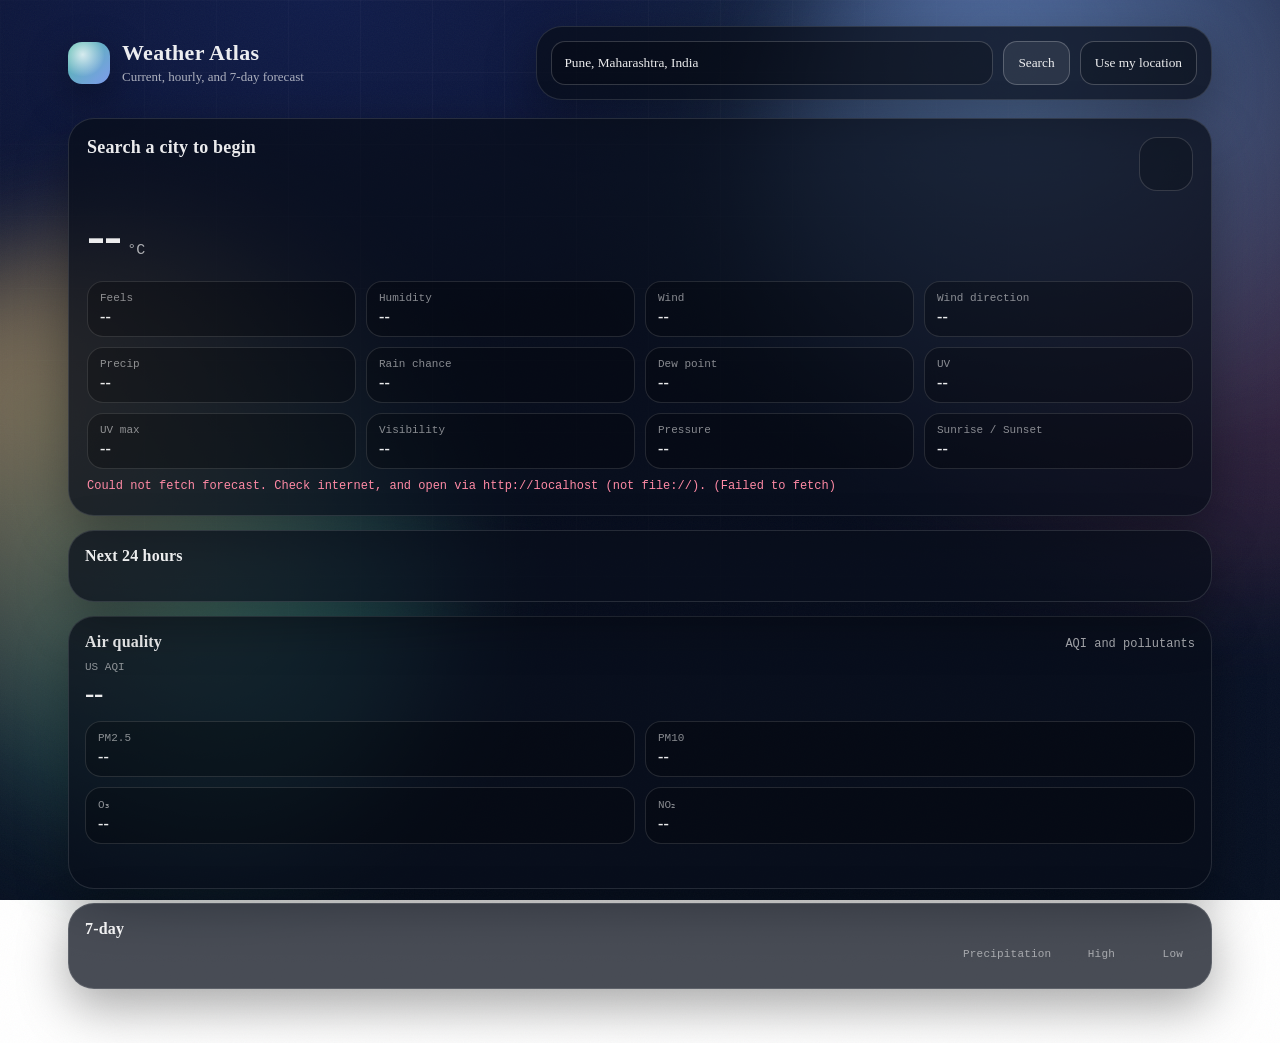
==== index.html @ 1897b97b "first commit" ====
<!doctype html>
<html lang="en">
  <head>
    <meta charset="UTF-8" />
    <meta name="viewport" content="width=device-width, initial-scale=1.0" />
    <title>Weather Atlas</title>
    <meta
      name="description"
      content="A fast, dependency-free weather app using Open-Meteo."
    />
    <link rel="stylesheet" href="./styles.css" />
  </head>
  <body>
    <div class="bg" aria-hidden="true">
      <div class="grain"></div>
      <div class="blob blob-a"></div>
      <div class="blob blob-b"></div>
      <div class="gridlines"></div>
    </div>

    <main class="app">
      <header class="top">
        <div class="brand">
          <div class="mark" aria-hidden="true"></div>
          <div>
            <div class="name">Weather Atlas</div>
            <div class="tag">Current, hourly, and 7-day forecast</div>
          </div>
        </div>

        <form class="search" id="searchForm" autocomplete="off">
          <label class="sr-only" for="q">Search city</label>
          <div class="searchRow">
            <input
              id="q"
              name="q"
              class="input"
              placeholder="Search a city, e.g. Pune, New York, Tokyo"
              inputmode="search"
              spellcheck="false"
            />
            <button class="btn" type="submit" id="searchBtn">Search</button>
            <button class="btn ghost" type="button" id="locateBtn">
              Use my location
            </button>
          </div>
          <div class="suggest" id="suggest" role="listbox" aria-label="Results">
            <!-- populated by JS -->
          </div>
        </form>
      </header>

      <section class="content">
        <div class="panel hero" id="hero" aria-live="polite">
          <div class="heroTop">
            <div>
              <div class="place" id="place">Search a city to begin</div>
              <div class="meta" id="meta"> </div>
            </div>
            <button
              class="badge"
              id="badge"
              type="button"
              title="Refresh"
              aria-label="Refresh weather"
            >
              <span class="wxIcon" id="wxIcon"></span>
            </button>
          </div>

          <div class="heroMain">
            <div class="temp">
              <span class="tempValue" id="tempValue">--</span>
              <span class="tempUnit" id="tempUnit">°C</span>
            </div>
            <div class="wx">
              <div class="wxText" id="wxText"> </div>
              <div class="wxSub" id="wxSub"> </div>
            </div>
          </div>

          <div class="stats" id="stats" hidden>
            <div class="stat">
              <div class="k">Feels</div>
              <div class="v" id="feels">--</div>
            </div>
            <div class="stat">
              <div class="k">Humidity</div>
              <div class="v" id="hum">--</div>
            </div>
            <div class="stat">
              <div class="k">Wind</div>
              <div class="v" id="wind">--</div>
            </div>
            <div class="stat">
              <div class="k">Wind direction</div>
              <div class="v" id="windDir">--</div>
            </div>
            <div class="stat">
              <div class="k">Precip</div>
              <div class="v" id="precip">--</div>
            </div>
            <div class="stat">
              <div class="k">Rain chance</div>
              <div class="v" id="popNow">--</div>
            </div>
            <div class="stat">
              <div class="k">Dew point</div>
              <div class="v" id="dew">--</div>
            </div>
            <div class="stat">
              <div class="k">UV</div>
              <div class="v" id="uv">--</div>
            </div>
            <div class="stat">
              <div class="k">UV max</div>
              <div class="v" id="uvMax">--</div>
            </div>
            <div class="stat">
              <div class="k">Visibility</div>
              <div class="v" id="vis">--</div>
            </div>
            <div class="stat">
              <div class="k">Pressure</div>
              <div class="v" id="press">--</div>
            </div>
            <div class="stat">
              <div class="k">Sunrise / Sunset</div>
              <div class="v" id="sun">--</div>
            </div>
          </div>

          <div class="sky" id="sky" hidden>
            <div class="skyRow">
              <div class="skyLabel">
                <span class="skyIcon" id="sunIcon" aria-hidden="true"></span>
                <span>Sun</span>
              </div>
              <div class="skyTimes">
                <span id="sunriseTime">--</span>
                <span class="dot">·</span>
                <span id="sunNow">--</span>
                <span class="dot">·</span>
                <span id="sunsetTime">--</span>
              </div>
            </div>
            <div class="skyTrack" aria-label="Sun position">
              <svg viewBox="0 0 240 60" class="skySvg" aria-hidden="true">
                <path
                  class="skyArc"
                  d="M10 50 Q120 6 230 50"
                  vector-effect="non-scaling-stroke"
                />
                <circle class="skyDot sun" id="sunDot" cx="10" cy="50" r="6" />
              </svg>
            </div>

            <div class="skyRow">
              <div class="skyLabel">
                <span class="skyIcon" id="moonIcon" aria-hidden="true"></span>
                <span>Moon</span>
              </div>
              <div class="skyTimes">
                <span id="moonriseTime">--</span>
                <span class="dot">·</span>
                <span id="moonNow">--</span>
                <span class="dot">·</span>
                <span id="moonsetTime">--</span>
              </div>
            </div>
            <div class="skyTrack" aria-label="Moon position">
              <svg viewBox="0 0 240 60" class="skySvg" aria-hidden="true">
                <path
                  class="skyArc"
                  d="M10 50 Q120 6 230 50"
                  vector-effect="non-scaling-stroke"
                />
                <circle class="skyDot moon" id="moonDot" cx="10" cy="50" r="6" />
              </svg>
            </div>
            <div class="skyNote" id="skyNote"></div>
          </div>

          <div class="status" id="status" role="status"></div>
        </div>

        <div class="panel" id="airPanel">
          <div class="panelHead">
            <h2>Air quality</h2>
            <div class="panelHint" id="airHint">AQI and pollutants</div>
          </div>
          <div class="air" id="air" aria-label="Air quality">
            <div class="airTop">
              <div class="airAqi">
                <div class="k">US AQI</div>
                <div class="v" id="aqi">--</div>
              </div>
              <div class="airCat" id="aqiCat"> </div>
            </div>
            <div class="airGrid">
              <div class="airItem">
                <div class="k">PM2.5</div>
                <div class="v" id="pm25">--</div>
              </div>
              <div class="airItem">
                <div class="k">PM10</div>
                <div class="v" id="pm10">--</div>
              </div>
              <div class="airItem">
                <div class="k">O₃</div>
                <div class="v" id="o3">--</div>
              </div>
              <div class="airItem">
                <div class="k">NO₂</div>
                <div class="v" id="no2">--</div>
              </div>
            </div>
            <div class="status" id="airStatus" role="status"></div>
          </div>
        </div>

        <div class="panel" id="hourlyPanel">
          <div class="panelHead">
            <h2>Next 24 hours</h2>
            <div class="panelHint" id="hourlyHint"></div>
          </div>
          <div class="hourly" id="hourly" aria-label="Hourly forecast">
            <!-- populated by JS -->
          </div>
        </div>

        <div class="panel" id="dailyPanel">
          <div class="panelHead">
            <h2>7-day</h2>
          </div>
          <div class="dHead" aria-hidden="true">
            <div></div>
            <div class="dHeadCell">Precipitation</div>
            <div class="dHeadCell">High</div>
            <div class="dHeadCell">Low</div>
          </div>
          <div class="daily" id="daily" aria-label="Daily forecast">
            <!-- populated by JS -->
          </div>
        </div>
      </section>

      <footer class="foot">
        <div class="muted"></div>
      </footer>
    </main>

    <script type="module" src="./app.js"></script>
  </body>
</html>
---- styles.css ----
:root {
  --bg0: #071021;
  --bg1: #0b1230;
  --sky-glow: #101c4a;
  --mint-glow: rgba(130, 255, 217, 0.18);
  --blob-a-1: rgba(255, 215, 138, 0.65);
  --blob-a-2: rgba(97, 228, 194, 0.55);
  --blob-b-1: rgba(138, 169, 255, 0.65);
  --blob-b-2: rgba(255, 124, 169, 0.24);
  --grid-opacity: 0.7;
  --card: rgba(255, 255, 255, 0.06);
  --card2: rgba(255, 255, 255, 0.09);
  --stroke: rgba(255, 255, 255, 0.12);
  --stroke2: rgba(255, 255, 255, 0.18);
  --text: rgba(255, 255, 255, 0.92);
  --muted: rgba(255, 255, 255, 0.65);
  --muted2: rgba(255, 255, 255, 0.52);
  --good: #6be4c7;
  --warn: #ffd48a;
  --bad: #ff8aa5;
  --shadow: 0 22px 70px rgba(0, 0, 0, 0.44);
  --shadow2: 0 18px 50px rgba(0, 0, 0, 0.34);
  --radius: 18px;
  --radius2: 26px;
  --surface: rgba(9, 14, 26, 0.86);
  --surface2: rgba(9, 14, 26, 0.74);
  --font: ui-serif, "Iowan Old Style", "Palatino Linotype", Palatino, Georgia, serif;
  --mono: ui-monospace, SFMono-Regular, Menlo, Monaco, Consolas, "Liberation Mono",
    "Courier New", monospace;
}

* {
  box-sizing: border-box;
}

html,
body {
  height: 100%;
}

body {
  margin: 0;
  color: var(--text);
  font-family: var(--font);
  background: radial-gradient(1100px 600px at 25% 0%, var(--sky-glow) 0%, rgba(16, 28, 74, 0) 55%),
    radial-gradient(900px 700px at 80% 12%, var(--mint-glow) 0%, rgba(130, 255, 217, 0) 55%),
    linear-gradient(180deg, var(--bg1), var(--bg0));
  background-attachment: fixed;
  overflow-x: hidden;
  transition: background 700ms ease;
}

body[data-theme="clear"] {
  --bg0: #081025;
  --bg1: #0b1b44;
  --sky-glow: #1a2f74;
  --mint-glow: rgba(120, 255, 229, 0.22);
  --blob-a-1: rgba(255, 216, 132, 0.72);
  --blob-a-2: rgba(90, 240, 201, 0.58);
  --blob-b-1: rgba(148, 191, 255, 0.72);
  --blob-b-2: rgba(255, 147, 183, 0.20);
  --grid-opacity: 0.75;
}

body[data-theme="cloud"] {
  --bg0: #06101d;
  --bg1: #0b1a2b;
  --sky-glow: #1b3552;
  --mint-glow: rgba(160, 205, 255, 0.14);
  --blob-a-1: rgba(198, 215, 235, 0.34);
  --blob-a-2: rgba(138, 169, 255, 0.26);
  --blob-b-1: rgba(150, 179, 210, 0.34);
  --blob-b-2: rgba(130, 255, 217, 0.12);
  --grid-opacity: 0.62;
}

body[data-theme="rain"] {
  --bg0: #040b16;
  --bg1: #08152a;
  --sky-glow: #0f2b55;
  --mint-glow: rgba(97, 228, 194, 0.12);
  --blob-a-1: rgba(97, 228, 194, 0.34);
  --blob-a-2: rgba(138, 169, 255, 0.22);
  --blob-b-1: rgba(70, 120, 210, 0.38);
  --blob-b-2: rgba(255, 215, 138, 0.10);
  --grid-opacity: 0.58;
}

body[data-theme="snow"] {
  --bg0: #071126;
  --bg1: #0a2142;
  --sky-glow: #2a65a8;
  --mint-glow: rgba(210, 240, 255, 0.18);
  --blob-a-1: rgba(210, 240, 255, 0.46);
  --blob-a-2: rgba(138, 169, 255, 0.32);
  --blob-b-1: rgba(200, 225, 255, 0.40);
  --blob-b-2: rgba(97, 228, 194, 0.12);
  --grid-opacity: 0.70;
}

body[data-theme="storm"] {
  --bg0: #030812;
  --bg1: #0a0f22;
  --sky-glow: #1a2447;
  --mint-glow: rgba(255, 215, 138, 0.10);
  --blob-a-1: rgba(255, 215, 138, 0.22);
  --blob-a-2: rgba(120, 180, 255, 0.20);
  --blob-b-1: rgba(90, 120, 255, 0.42);
  --blob-b-2: rgba(255, 124, 169, 0.10);
  --grid-opacity: 0.54;
}

body[data-theme="fog"] {
  --bg0: #06101b;
  --bg1: #0a1b2a;
  --sky-glow: #214055;
  --mint-glow: rgba(210, 240, 255, 0.10);
  --blob-a-1: rgba(198, 215, 235, 0.26);
  --blob-a-2: rgba(120, 255, 229, 0.10);
  --blob-b-1: rgba(150, 179, 210, 0.26);
  --blob-b-2: rgba(138, 169, 255, 0.14);
  --grid-opacity: 0.50;
}

.bg {
  position: fixed;
  inset: 0;
  pointer-events: none;
  z-index: 0;
}

.grain {
  position: absolute;
  inset: -40%;
  background-image: url("data:image/svg+xml,%3Csvg xmlns='http://www.w3.org/2000/svg' width='220' height='220'%3E%3Cfilter id='n'%3E%3CfeTurbulence type='fractalNoise' baseFrequency='.8' numOctaves='3' stitchTiles='stitch'/%3E%3C/filter%3E%3Crect width='220' height='220' filter='url(%23n)' opacity='.20'/%3E%3C/svg%3E");
  mix-blend-mode: overlay;
  opacity: 0.18;
  transform: rotate(2deg);
}

.blob {
  position: absolute;
  width: 640px;
  height: 640px;
  filter: blur(50px);
  opacity: 0.75;
  border-radius: 52% 48% 38% 62% / 44% 53% 47% 56%;
  animation: drift 18s ease-in-out infinite;
}

.blob-a {
  left: -180px;
  top: 220px;
  background: radial-gradient(circle at 30% 25%, var(--blob-a-1), rgba(255, 215, 138, 0) 60%),
    radial-gradient(circle at 65% 65%, var(--blob-a-2), rgba(97, 228, 194, 0) 62%);
}

.blob-b {
  right: -240px;
  top: -160px;
  width: 760px;
  height: 760px;
  background: radial-gradient(circle at 30% 25%, var(--blob-b-1), rgba(138, 169, 255, 0) 60%),
    radial-gradient(circle at 70% 70%, var(--blob-b-2), rgba(255, 124, 169, 0) 62%);
  animation-duration: 22s;
}

.gridlines {
  position: absolute;
  inset: 0;
  background:
    linear-gradient(to right, rgba(255, 255, 255, 0.05) 1px, transparent 1px) 0 0 / 72px 72px,
    linear-gradient(to bottom, rgba(255, 255, 255, 0.05) 1px, transparent 1px) 0 0 / 72px 72px;
  mask-image: radial-gradient(circle at 40% 20%, rgba(0, 0, 0, 1), rgba(0, 0, 0, 0) 66%);
  opacity: var(--grid-opacity);
  transition: opacity 700ms ease;
}

@keyframes drift {
  0% {
    transform: translate3d(0, 0, 0) rotate(0deg);
  }
  50% {
    transform: translate3d(20px, -18px, 0) rotate(7deg);
  }
  100% {
    transform: translate3d(0, 0, 0) rotate(0deg);
  }
}

.app {
  position: relative;
  z-index: 1;
  max-width: 1180px;
  margin: 0 auto;
  padding: 26px 18px 30px;
}

.top {
  display: grid;
  gap: 18px;
  grid-template-columns: 1fr;
  align-items: start;
}

.brand {
  display: flex;
  gap: 12px;
  align-items: center;
}

.mark {
  width: 42px;
  height: 42px;
  border-radius: 14px;
  background:
    radial-gradient(circle at 35% 30%, rgba(255, 255, 255, 0.75), rgba(255, 255, 255, 0) 55%),
    linear-gradient(135deg, rgba(97, 228, 194, 0.8), rgba(138, 169, 255, 0.9));
  box-shadow: 0 14px 40px rgba(0, 0, 0, 0.35);
}

.name {
  font-weight: 760;
  letter-spacing: 0.3px;
  font-size: 22px;
  line-height: 1.1;
}

.tag {
  color: var(--muted);
  font-size: 13px;
  margin-top: 4px;
}

.search {
  background: var(--surface2);
  border: 1px solid var(--stroke);
  border-radius: var(--radius2);
  padding: 14px;
  box-shadow: var(--shadow2);
}

.searchRow {
  display: grid;
  grid-template-columns: 1fr auto;
  gap: 10px;
  align-items: center;
}

.input {
  height: 44px;
  border-radius: 14px;
  border: 1px solid var(--stroke2);
  background: rgba(0, 0, 0, 0.22);
  color: var(--text);
  padding: 0 12px;
  font-family: var(--font);
  outline: none;
}

.input::placeholder {
  color: rgba(255, 255, 255, 0.5);
}

.input:focus {
  border-color: rgba(130, 255, 217, 0.5);
  box-shadow: 0 0 0 3px rgba(130, 255, 217, 0.12);
}

.btn {
  height: 44px;
  padding: 0 14px;
  border: 1px solid rgba(255, 255, 255, 0.22);
  border-radius: 14px;
  background: rgba(255, 255, 255, 0.08);
  color: var(--text);
  font-family: var(--font);
  cursor: pointer;
  transition: transform 120ms ease, background 120ms ease, border-color 120ms ease;
  user-select: none;
}

.btn:hover {
  transform: translateY(-1px);
  background: rgba(255, 255, 255, 0.11);
  border-color: rgba(255, 255, 255, 0.3);
}

.btn:active {
  transform: translateY(0px);
}

.btn.ghost {
  background: rgba(0, 0, 0, 0.18);
}

.help {
  margin-top: 10px;
  color: var(--muted2);
  font-size: 12px;
  font-family: var(--mono);
}

.suggest {
  margin-top: 10px;
  display: none;
  border-top: 1px solid rgba(255, 255, 255, 0.12);
  padding-top: 10px;
}

.suggest.open {
  display: block;
}

.opt {
  display: flex;
  gap: 10px;
  align-items: baseline;
  padding: 10px 10px;
  border-radius: 14px;
  cursor: pointer;
  border: 1px solid transparent;
}

.opt:hover {
  background: rgba(255, 255, 255, 0.06);
  border-color: rgba(255, 255, 255, 0.12);
}

.opt .city {
  font-weight: 650;
}

.opt .sub {
  color: var(--muted);
  font-size: 12px;
  font-family: var(--mono);
}

.content {
  margin-top: 18px;
  display: grid;
  gap: 14px;
  grid-template-columns: 1fr;
}

.panel {
  background: var(--surface2);
  border: 1px solid var(--stroke);
  border-radius: var(--radius2);
  padding: 16px;
  box-shadow: var(--shadow2);
  overflow: hidden;
  transform: translateY(6px);
  opacity: 0;
  animation: rise 360ms ease forwards;
}

.panel.hero {
  padding: 18px;
}

.panel:nth-child(2) {
  animation-delay: 80ms;
}
.panel:nth-child(3) {
  animation-delay: 160ms;
}

@keyframes rise {
  to {
    transform: translateY(0);
    opacity: 1;
  }
}

@keyframes infinityGradient {
  0% {
    background-position: 0% 50%;
  }
  50% {
    background-position: 100% 50%;
  }
  100% {
    background-position: 0% 50%;
  }
}

.panelHead {
  display: flex;
  gap: 10px;
  align-items: baseline;
  justify-content: space-between;
}

h2 {
  margin: 0;
  font-size: 16px;
  font-weight: 750;
  letter-spacing: 0.2px;
}

.panelHint {
  color: var(--muted);
  font-size: 12px;
  font-family: var(--mono);
}

.heroTop {
  display: flex;
  align-items: flex-start;
  justify-content: space-between;
  gap: 14px;
}

.place {
  font-size: 18px;
  font-weight: 760;
  letter-spacing: 0.2px;
}

.meta {
  margin-top: 5px;
  color: var(--muted);
  font-size: 12px;
  font-family: var(--mono);
}

.badge {
  width: 54px;
  height: 54px;
  border-radius: 18px;
  background: rgba(0, 0, 0, 0.2);
  border: 1px solid rgba(255, 255, 255, 0.15);
  display: grid;
  place-items: center;
  cursor: pointer;
  transition: transform 120ms ease, background 120ms ease, border-color 120ms ease;
}

.badge:hover {
  transform: translateY(-1px);
  background: rgba(0, 0, 0, 0.26);
  border-color: rgba(255, 255, 255, 0.22);
}

.badge:active {
  transform: translateY(0px);
}

.badge:focus-visible {
  outline: none;
  box-shadow: 0 0 0 3px rgba(130, 255, 217, 0.14);
}

.wxIcon svg {
  width: 30px;
  height: 30px;
}

.heroMain {
  margin-top: 14px;
  display: grid;
  gap: 12px;
  grid-template-columns: 1fr;
  align-items: end;
}

.temp {
  display: flex;
  align-items: baseline;
  gap: 6px;
}

.tempValue {
  font-size: 54px;
  font-weight: 840;
  letter-spacing: -0.9px;
}

.tempUnit {
  font-size: 15px;
  color: var(--muted);
  font-family: var(--mono);
}

.wxText {
  font-size: 16px;
  font-weight: 680;
}

.wxSub {
  margin-top: 4px;
  font-size: 13px;
  color: var(--muted);
  font-family: var(--mono);
}

.stats {
  margin-top: 14px;
  display: grid;
  grid-template-columns: repeat(2, minmax(0, 1fr));
  gap: 10px;
}

.stat {
  padding: 10px 12px;
  border-radius: 16px;
  background: rgba(0, 0, 0, 0.26);
  border: 1px solid rgba(255, 255, 255, 0.12);
}

.stat .k {
  color: var(--muted2);
  font-size: 11px;
  font-family: var(--mono);
}

.stat .v {
  margin-top: 4px;
  font-weight: 740;
  letter-spacing: 0.2px;
}

.status {
  margin-top: 10px;
  min-height: 18px;
  color: var(--muted);
  font-size: 12px;
  font-family: var(--mono);
}

.vIcon {
  display: inline-flex;
  align-items: center;
  gap: 8px;
}

.vIcon svg {
  width: 16px;
  height: 16px;
  flex: 0 0 auto;
}

.sky {
  margin-top: 12px;
  padding: 12px;
  border-radius: 18px;
  background:
    linear-gradient(
      120deg,
      rgba(97, 228, 194, 0.16),
      rgba(138, 169, 255, 0.14),
      rgba(255, 215, 138, 0.12),
      rgba(255, 124, 169, 0.10)
    ),
    rgba(9, 14, 26, 0.70);
  background-size: 260% 260%;
  background-position: 0% 50%;
  animation: infinityGradient 18s ease-in-out infinite;
  border: 1px solid rgba(255, 255, 255, 0.12);
}

.skyRow {
  display: flex;
  align-items: baseline;
  justify-content: space-between;
  gap: 10px;
}

.skyLabel {
  display: inline-flex;
  align-items: center;
  gap: 8px;
  font-weight: 760;
}

.skyIcon svg {
  width: 18px;
  height: 18px;
}

.skyTimes {
  font-family: var(--mono);
  font-size: 12px;
  color: var(--muted);
  white-space: nowrap;
}

.skyTimes .dot {
  opacity: 0.7;
  margin: 0 6px;
}

.skyTrack {
  margin-top: 8px;
}

.skySvg {
  width: 100%;
  height: 54px;
  display: block;
}

.skyArc {
  fill: none;
  stroke: rgba(255, 255, 255, 0.18);
  stroke-width: 2.5;
}

.skyDot {
  stroke: rgba(0, 0, 0, 0.22);
  stroke-width: 1.4;
  filter: drop-shadow(0 10px 18px rgba(0, 0, 0, 0.35));
  transition: cx 600ms ease, cy 600ms ease, opacity 250ms ease;
}

.skyDot.sun {
  fill: rgba(255, 215, 138, 0.95);
}

.skyDot.moon {
  fill: rgba(210, 240, 255, 0.92);
}

.skyNote {
  margin-top: 8px;
  color: var(--muted2);
  font-size: 11px;
  font-family: var(--mono);
  text-align: center;
  line-height: 1.35;
  white-space: normal;
}

.hourly {
  margin-top: 12px;
  display: grid;
  grid-auto-flow: column;
  grid-auto-columns: 132px;
  gap: 10px;
  overflow-x: auto;
  padding-bottom: 8px;
  scrollbar-color: rgba(255, 255, 255, 0.18) transparent;
}

.hCard {
  border-radius: 18px;
  padding: 12px;
  background: rgba(0, 0, 0, 0.24);
  border: 1px solid rgba(255, 255, 255, 0.12);
}

.hTime {
  font-family: var(--mono);
  font-size: 12px;
  color: var(--muted2);
}

.hMain {
  margin-top: 10px;
  display: flex;
  align-items: center;
  justify-content: space-between;
}

.hTemp {
  font-weight: 800;
  font-size: 20px;
}

.hIcon svg {
  width: 26px;
  height: 26px;
}

.hSub {
  margin-top: 8px;
  display: flex;
  justify-content: space-between;
  gap: 8px;
  font-family: var(--mono);
  font-size: 11px;
  color: var(--muted);
}

.daily {
  margin-top: 12px;
  display: grid;
  gap: 10px;
}

.dHead {
  margin-top: 10px;
  display: grid;
  grid-template-columns: 1fr 84px 56px 56px;
  gap: 12px;
  padding: 0 12px;
  color: var(--muted2);
  font-size: 11px;
  font-family: var(--mono);
  letter-spacing: 0.2px;
}

.dHeadCell {
  text-align: right;
  font-variant-numeric: tabular-nums;
}

.dRow {
  display: grid;
  grid-template-columns: 1fr 84px 56px 56px;
  gap: 12px;
  align-items: center;
  padding: 12px;
  border-radius: 18px;
  background: rgba(0, 0, 0, 0.24);
  border: 1px solid rgba(255, 255, 255, 0.12);
}

.dLeft {
  display: flex;
  align-items: center;
  gap: 10px;
  min-width: 0;
}

.dName {
  font-weight: 720;
  white-space: nowrap;
  overflow: hidden;
  text-overflow: ellipsis;
}

.dIcon svg {
  width: 22px;
  height: 22px;
}

.dMid {
  font-family: var(--mono);
  font-size: 12px;
  color: var(--muted);
  text-align: right;
  font-variant-numeric: tabular-nums;
}

.dHi,
.dLo {
  text-align: right;
  font-variant-numeric: tabular-nums;
}

.dHi {
  font-weight: 860;
  letter-spacing: 0.2px;
}

.dLo {
  color: var(--muted);
  font-weight: 760;
  letter-spacing: 0.2px;
}

.foot {
  margin-top: 16px;
  padding: 8px 4px 0;
}

.muted {
  color: var(--muted2);
  font-size: 12px;
  font-family: var(--mono);
}

.sr-only {
  position: absolute;
  width: 1px;
  height: 1px;
  padding: 0;
  margin: -1px;
  overflow: hidden;
  clip: rect(0, 0, 0, 0);
  border: 0;
}

@media (min-width: 860px) {
  .top {
    grid-template-columns: 1fr 1.5fr;
    align-items: center;
  }
  .searchRow {
    grid-template-columns: 1fr auto auto;
  }
  .heroMain {
    grid-template-columns: auto 1fr;
    align-items: end;
  }
  .stats {
    grid-template-columns: repeat(4, minmax(0, 1fr));
  }
  .content {
    grid-template-columns: 1fr 1fr;
    grid-template-areas:
      "hero hero"
      "hourly hourly"
      "air air"
      "daily daily";
  }
  #hero {
    grid-area: hero;
  }
  #hourlyPanel {
    grid-area: hourly;
  }
  #airPanel {
    grid-area: air;
  }
  #dailyPanel {
    grid-area: daily;
  }
}

@media (max-width: 420px) {
  .dHead {
    grid-template-columns: 1fr 78px 52px 52px;
  }
  .dRow {
    grid-template-columns: 1fr 78px 52px 52px;
  }
}

.air {
  margin-top: 10px;
}

.airTop {
  display: flex;
  justify-content: space-between;
  gap: 10px;
  align-items: flex-end;
}

.airAqi .k,
.airItem .k {
  color: var(--muted2);
  font-size: 11px;
  font-family: var(--mono);
}

.airAqi .v {
  margin-top: 4px;
  font-weight: 860;
  font-size: 28px;
  letter-spacing: -0.3px;
}

.airCat {
  font-family: var(--mono);
  font-size: 12px;
  color: var(--muted);
  text-align: right;
}

.airGrid {
  margin-top: 12px;
  display: grid;
  grid-template-columns: repeat(2, minmax(0, 1fr));
  gap: 10px;
}

.airItem {
  padding: 10px 12px;
  border-radius: 16px;
  background: rgba(0, 0, 0, 0.24);
  border: 1px solid rgba(255, 255, 255, 0.12);
}

.airItem .v {
  margin-top: 4px;
  font-weight: 740;
  letter-spacing: 0.2px;
}

@media (prefers-reduced-motion: reduce) {
  .panel {
    animation: none;
    opacity: 1;
    transform: none;
  }
  .blob {
    animation: none;
  }
  .btn {
    transition: none;
  }
  .sky {
    animation: none;
  }
}
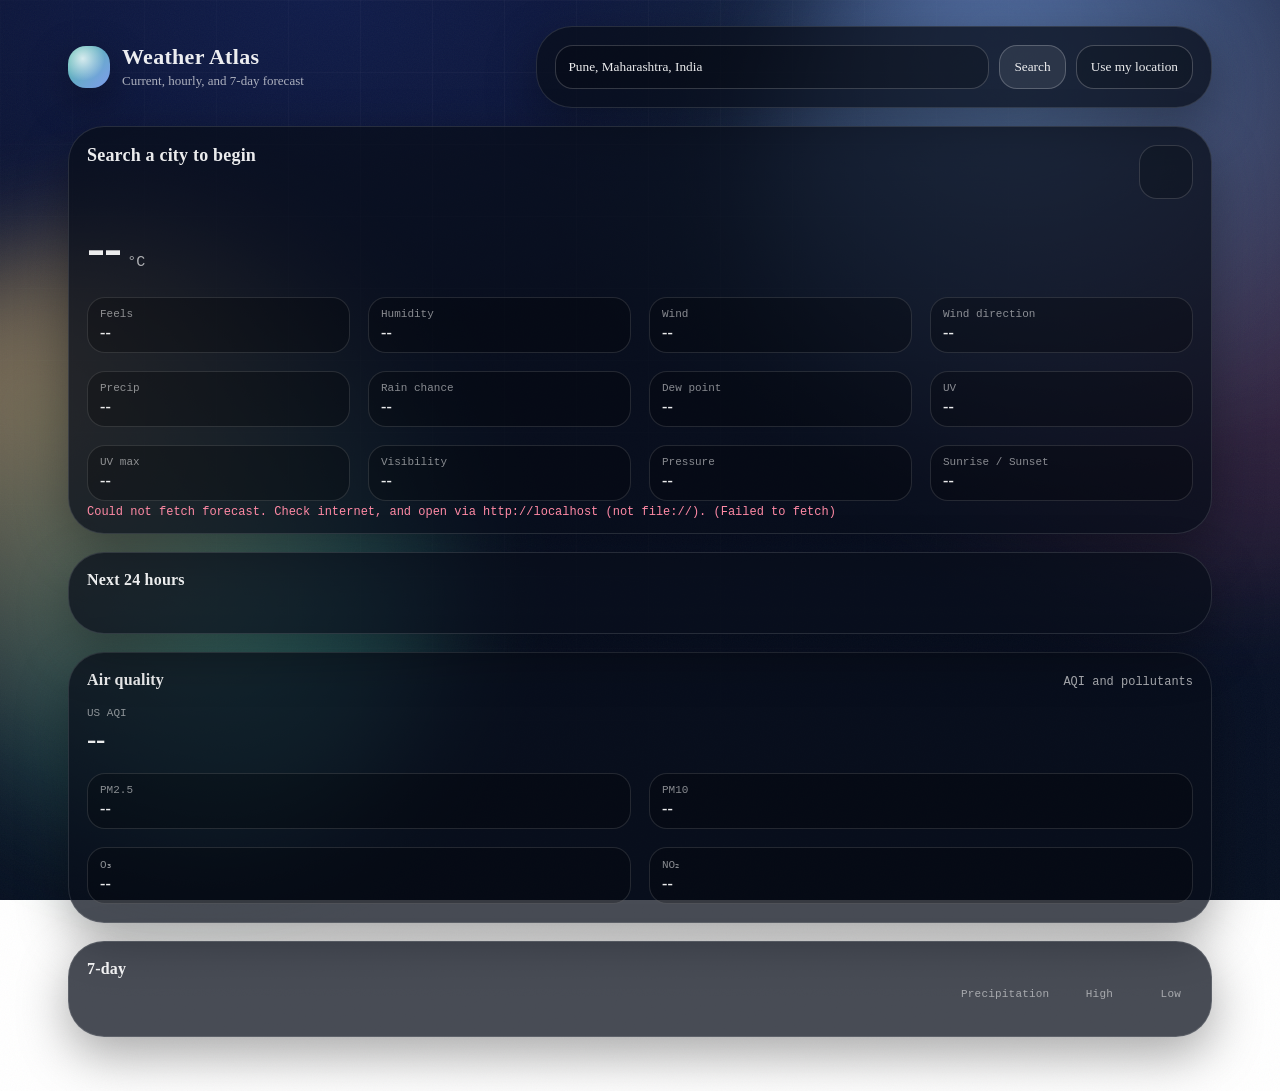
==== commit 35239fc2: "added a mobile layout" ====
--- a/index.html
+++ b/index.html
@@ -4,10 +4,14 @@
     <meta charset="UTF-8" />
     <meta name="viewport" content="width=device-width, initial-scale=1.0" />
     <title>Weather Atlas</title>
-    <meta
-      name="description"
-      content="A fast, dependency-free weather app using Open-Meteo."
-    />
+    <meta name="description" content="A fast, dependency-free weather app using Open-Meteo." />
+    <meta name="theme-color" content="#0b1230" />
+    <meta name="mobile-web-app-capable" content="yes" />
+    <meta name="apple-mobile-web-app-capable" content="yes" />
+    <meta name="apple-mobile-web-app-status-bar-style" content="black-translucent" />
+    <meta name="apple-mobile-web-app-title" content="Weather" />
+    <link rel="manifest" href="./manifest.json" />
+    <link rel="apple-touch-icon" href="./icons/icon.svg" />
     <link rel="stylesheet" href="./styles.css" />
   </head>
   <body>
--- a/styles.css
+++ b/styles.css
@@ -21,7 +21,7 @@
   --shadow: 0 22px 70px rgba(0, 0, 0, 0.44);
   --shadow2: 0 18px 50px rgba(0, 0, 0, 0.34);
   --radius: 18px;
-  --radius2: 26px;
+  --radius2: 36px;
   --surface: rgba(9, 14, 26, 0.86);
   --surface2: rgba(9, 14, 26, 0.74);
   --font: ui-serif, "Iowan Old Style", "Palatino Linotype", Palatino, Georgia, serif;
@@ -212,7 +212,7 @@
 .mark {
   width: 42px;
   height: 42px;
-  border-radius: 14px;
+  border-radius: var(--radius);
   background:
     radial-gradient(circle at 35% 30%, rgba(255, 255, 255, 0.75), rgba(255, 255, 255, 0) 55%),
     linear-gradient(135deg, rgba(97, 228, 194, 0.8), rgba(138, 169, 255, 0.9));
@@ -236,7 +236,7 @@
   background: var(--surface2);
   border: 1px solid var(--stroke);
   border-radius: var(--radius2);
-  padding: 14px;
+  padding: 18px;
   box-shadow: var(--shadow2);
 }
 
@@ -249,7 +249,7 @@
 
 .input {
   height: 44px;
-  border-radius: 14px;
+  border-radius: var(--radius);
   border: 1px solid var(--stroke2);
   background: rgba(0, 0, 0, 0.22);
   color: var(--text);
@@ -271,7 +271,7 @@
   height: 44px;
   padding: 0 14px;
   border: 1px solid rgba(255, 255, 255, 0.22);
-  border-radius: 14px;
+  border-radius: var(--radius);
   background: rgba(255, 255, 255, 0.08);
   color: var(--text);
   font-family: var(--font);
@@ -317,7 +317,7 @@
   gap: 10px;
   align-items: baseline;
   padding: 10px 10px;
-  border-radius: 14px;
+  border-radius: var(--radius);
   cursor: pointer;
   border: 1px solid transparent;
 }
@@ -340,7 +340,7 @@
 .content {
   margin-top: 18px;
   display: grid;
-  gap: 14px;
+  gap: 18px;
   grid-template-columns: 1fr;
 }
 
@@ -348,7 +348,7 @@
   background: var(--surface2);
   border: 1px solid var(--stroke);
   border-radius: var(--radius2);
-  padding: 16px;
+  padding: 18px;
   box-shadow: var(--shadow2);
   overflow: hidden;
   transform: translateY(6px);
@@ -357,7 +357,17 @@
 }
 
 .panel.hero {
-  padding: 18px;
+  padding: 18px 18px 14px;
+}
+
+.hero .status {
+  min-height: 0;
+  margin-top: 4px; /* 14px panel-bottom + 4px = 18px total, matches system */
+}
+
+#airPanel .status {
+  min-height: 0;
+  margin-top: 0;
 }
 
 .panel:nth-child(2) {
@@ -429,7 +439,7 @@
 .badge {
   width: 54px;
   height: 54px;
-  border-radius: 18px;
+  border-radius: var(--radius);
   background: rgba(0, 0, 0, 0.2);
   border: 1px solid rgba(255, 255, 255, 0.15);
   display: grid;
@@ -459,9 +469,9 @@
 }
 
 .heroMain {
-  margin-top: 14px;
-  display: grid;
-  gap: 12px;
+  margin-top: 18px;
+  display: grid;
+  gap: 18px;
   grid-template-columns: 1fr;
   align-items: end;
 }
@@ -497,15 +507,15 @@
 }
 
 .stats {
-  margin-top: 14px;
+  margin-top: 18px;
   display: grid;
   grid-template-columns: repeat(2, minmax(0, 1fr));
-  gap: 10px;
+  gap: 18px;
 }
 
 .stat {
   padding: 10px 12px;
-  border-radius: 16px;
+  border-radius: var(--radius);
   background: rgba(0, 0, 0, 0.26);
   border: 1px solid rgba(255, 255, 255, 0.12);
 }
@@ -543,9 +553,9 @@
 }
 
 .sky {
-  margin-top: 12px;
+  margin-top: 18px;
   padding: 12px;
-  border-radius: 18px;
+  border-radius: var(--radius);
   background:
     linear-gradient(
       120deg,
@@ -634,18 +644,18 @@
 }
 
 .hourly {
-  margin-top: 12px;
+  margin-top: 18px;
   display: grid;
   grid-auto-flow: column;
   grid-auto-columns: 132px;
-  gap: 10px;
+  gap: 18px;
   overflow-x: auto;
   padding-bottom: 8px;
   scrollbar-color: rgba(255, 255, 255, 0.18) transparent;
 }
 
 .hCard {
-  border-radius: 18px;
+  border-radius: var(--radius);
   padding: 12px;
   background: rgba(0, 0, 0, 0.24);
   border: 1px solid rgba(255, 255, 255, 0.12);
@@ -685,9 +695,9 @@
 }
 
 .daily {
-  margin-top: 12px;
-  display: grid;
-  gap: 10px;
+  margin-top: 18px;
+  display: grid;
+  gap: 18px;
 }
 
 .dHead {
@@ -713,7 +723,7 @@
   gap: 12px;
   align-items: center;
   padding: 12px;
-  border-radius: 18px;
+  border-radius: var(--radius);
   background: rgba(0, 0, 0, 0.24);
   border: 1px solid rgba(255, 255, 255, 0.12);
 }
@@ -732,7 +742,14 @@
   text-overflow: ellipsis;
 }
 
+.dIcon {
+  display: flex;
+  align-items: center;
+  flex-shrink: 0;
+}
+
 .dIcon svg {
+  display: block;
   width: 22px;
   height: 22px;
 }
@@ -794,7 +811,7 @@
   }
   .heroMain {
     grid-template-columns: auto 1fr;
-    align-items: end;
+    align-items: center;
   }
   .stats {
     grid-template-columns: repeat(4, minmax(0, 1fr));
@@ -821,6 +838,30 @@
   }
 }
 
+@media (max-width: 600px) {
+  .searchRow {
+    grid-template-columns: 1fr 1fr;
+  }
+  .searchRow .input {
+    grid-column: 1 / -1;
+  }
+  .app {
+    padding: 16px 14px 24px;
+  }
+  .panel {
+    padding: 14px;
+  }
+  .panel.hero {
+    padding: 14px 14px 10px;
+  }
+  .tempValue {
+    font-size: 46px;
+  }
+  .name {
+    font-size: 19px;
+  }
+}
+
 @media (max-width: 420px) {
   .dHead {
     grid-template-columns: 1fr 78px 52px 52px;
@@ -831,7 +872,7 @@
 }
 
 .air {
-  margin-top: 10px;
+  margin-top: 18px;
 }
 
 .airTop {
@@ -863,15 +904,15 @@
 }
 
 .airGrid {
-  margin-top: 12px;
+  margin-top: 18px;
   display: grid;
   grid-template-columns: repeat(2, minmax(0, 1fr));
-  gap: 10px;
+  gap: 18px;
 }
 
 .airItem {
   padding: 10px 12px;
-  border-radius: 16px;
+  border-radius: var(--radius);
   background: rgba(0, 0, 0, 0.24);
   border: 1px solid rgba(255, 255, 255, 0.12);
 }
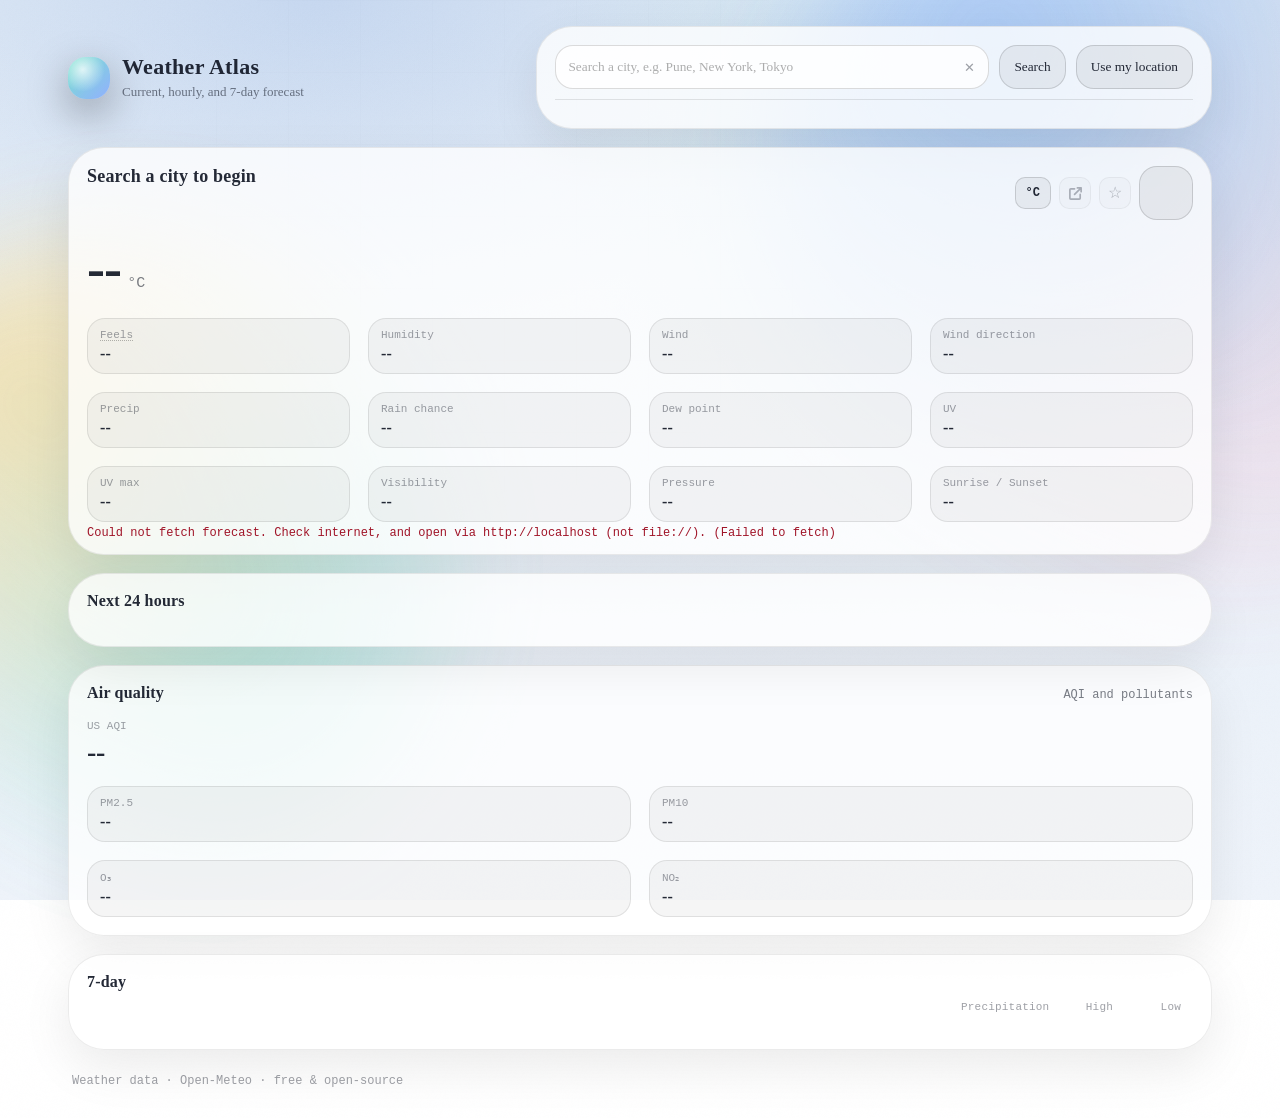
==== commit 40f3ced3: "added graph for temp and some logic changes" ====
--- a/index.html
+++ b/index.html
@@ -3,6 +3,10 @@
   <head>
     <meta charset="UTF-8" />
     <meta name="viewport" content="width=device-width, initial-scale=1.0" />
+    <meta name="color-scheme" content="dark light" />
+    <link rel="preconnect" href="https://api.open-meteo.com" />
+    <link rel="preconnect" href="https://geocoding-api.open-meteo.com" />
+    <link rel="preconnect" href="https://air-quality-api.open-meteo.com" />
     <title>Weather Atlas</title>
     <meta name="description" content="A fast, dependency-free weather app using Open-Meteo." />
     <meta name="theme-color" content="#0b1230" />
@@ -20,9 +24,11 @@
       <div class="blob blob-a"></div>
       <div class="blob blob-b"></div>
       <div class="gridlines"></div>
+      <div id="weatherFx" class="weatherFx"></div>
     </div>
 
     <main class="app">
+      <div class="offlineBanner" id="offlineBanner" hidden>Offline &mdash; showing cached data</div>
       <header class="top">
         <div class="brand">
           <div class="mark" aria-hidden="true"></div>
@@ -35,20 +41,26 @@
         <form class="search" id="searchForm" autocomplete="off">
           <label class="sr-only" for="q">Search city</label>
           <div class="searchRow">
-            <input
-              id="q"
-              name="q"
-              class="input"
-              placeholder="Search a city, e.g. Pune, New York, Tokyo"
-              inputmode="search"
-              spellcheck="false"
-            />
+            <div class="inputWrap">
+              <input
+                id="q"
+                name="q"
+                class="input"
+                placeholder="Search a city, e.g. Pune, New York, Tokyo"
+                inputmode="search"
+                spellcheck="false"
+              />
+              <button class="clearBtn" id="clearBtn" type="button" aria-label="Clear search" hidden>&#10005;</button>
+            </div>
             <button class="btn" type="submit" id="searchBtn">Search</button>
             <button class="btn ghost" type="button" id="locateBtn">
               Use my location
             </button>
           </div>
           <div class="suggest" id="suggest" role="listbox" aria-label="Results">
+            <!-- populated by JS -->
+          </div>
+          <div class="favs" id="favs" hidden>
             <!-- populated by JS -->
           </div>
         </form>
@@ -61,15 +73,22 @@
               <div class="place" id="place">Search a city to begin</div>
               <div class="meta" id="meta"> </div>
             </div>
-            <button
-              class="badge"
-              id="badge"
-              type="button"
-              title="Refresh"
-              aria-label="Refresh weather"
-            >
-              <span class="wxIcon" id="wxIcon"></span>
-            </button>
+            <div class="heroActions">
+              <button class="unitBtn" id="unitBtn" type="button" title="Toggle °C / °F">°C</button>
+              <button class="shareBtn" id="shareBtn" type="button" aria-label="Copy link" title="Copy link" disabled>
+                <svg viewBox="0 0 16 16" fill="none" stroke="currentColor" stroke-width="1.8" stroke-linecap="round" stroke-linejoin="round" width="15" height="15"><path d="M7 3H3a1 1 0 00-1 1v9a1 1 0 001 1h9a1 1 0 001-1v-4M10 2h4m0 0v4m0-4L7 9"/></svg>
+              </button>
+              <button class="pinBtn" id="pinBtn" type="button" aria-label="Save to favorites" title="Save to favorites" disabled>☆</button>
+              <button
+                class="badge"
+                id="badge"
+                type="button"
+                title="Refresh"
+                aria-label="Refresh weather"
+              >
+                <span class="wxIcon" id="wxIcon"></span>
+              </button>
+            </div>
           </div>
 
           <div class="heroMain">
@@ -85,7 +104,7 @@
 
           <div class="stats" id="stats" hidden>
             <div class="stat">
-              <div class="k">Feels</div>
+              <div class="k kTip" data-tip="Accounts for humidity &amp; wind chill">Feels</div>
               <div class="v" id="feels">--</div>
             </div>
             <div class="stat">
@@ -201,6 +220,14 @@
               </div>
               <div class="airCat" id="aqiCat"> </div>
             </div>
+            <div class="aqiGauge" id="aqiGauge" hidden>
+              <div class="aqiGaugeTrack">
+                <div class="aqiGaugeDot" id="aqiGaugeDot"></div>
+              </div>
+              <div class="aqiGaugeLabels">
+                <span>Good</span><span>Moderate</span><span>Unhealthy</span><span>Very bad</span>
+              </div>
+            </div>
             <div class="airGrid">
               <div class="airItem">
                 <div class="k">PM2.5</div>
@@ -219,6 +246,7 @@
                 <div class="v" id="no2">--</div>
               </div>
             </div>
+
             <div class="status" id="airStatus" role="status"></div>
           </div>
         </div>
@@ -228,6 +256,7 @@
             <h2>Next 24 hours</h2>
             <div class="panelHint" id="hourlyHint"></div>
           </div>
+          <div class="tempArc" id="tempArc" hidden></div>
           <div class="hourly" id="hourly" aria-label="Hourly forecast">
             <!-- populated by JS -->
           </div>
@@ -250,7 +279,7 @@
       </section>
 
       <footer class="foot">
-        <div class="muted"></div>
+        <div class="muted">Weather data &middot; <a href="https://open-meteo.com" target="_blank" rel="noopener noreferrer" class="footLink">Open-Meteo</a> &middot; free &amp; open-source</div>
       </footer>
     </main>
 
--- a/styles.css
+++ b/styles.css
@@ -188,6 +188,157 @@
   }
 }
 
+/* ─── Weather particle FX ─────────────────────────────────────────────── */
+
+.weatherFx {
+  position: absolute;
+  inset: 0;
+  pointer-events: none;
+  overflow: hidden;
+}
+
+/* Rain — background layer (thin, slower) */
+.fxDropBg {
+  position: absolute;
+  top: -30px;
+  width: 1px;
+  background: linear-gradient(to bottom, transparent, rgba(160, 215, 255, 0.45));
+  border-radius: 1px;
+  animation: fxFall linear infinite;
+  will-change: transform;
+}
+
+/* Rain — foreground layer (slightly thicker, faster) */
+.fxDrop {
+  position: absolute;
+  top: -60px;
+  width: 2px;
+  background: linear-gradient(to bottom, transparent 0%, rgba(190, 232, 255, 0.75) 60%, rgba(140, 205, 255, 0.40) 100%);
+  border-radius: 2px;
+  animation: fxFall linear infinite;
+  will-change: transform;
+}
+
+@keyframes fxFall {
+  from { transform: translateY(-8vh)  rotate(14deg); }
+  to   { transform: translateY(114vh) rotate(14deg); }
+}
+
+/* Storm — subtle flash */
+.fxLightning {
+  position: absolute;
+  inset: 0;
+  background: rgba(200, 222, 255, 0.09);
+  animation: fxFlash 4s ease-in-out infinite;
+}
+
+@keyframes fxFlash {
+  0%, 83%, 91%, 100% { opacity: 0; }
+  84%  { opacity: 1; }
+  86%  { opacity: 0.05; }
+  92%  { opacity: 1; }
+  94%  { opacity: 0; }
+}
+
+/* Snow — soft flakes with gentle glow */
+.fxSnow {
+  position: absolute;
+  top: -16px;
+  border-radius: 50%;
+  background: rgba(238, 249, 255, 0.85);
+  box-shadow: 0 0 5px rgba(210, 238, 255, 0.55), 0 0 10px rgba(180, 220, 255, 0.25);
+  animation: fxSnowFall linear infinite;
+  will-change: transform;
+}
+
+@keyframes fxSnowFall {
+  0%   { transform: translateY(0)     translateX(0px)   rotate(0deg); }
+  25%  { transform: translateY(26vh)  translateX(30px)  rotate(45deg); }
+  50%  { transform: translateY(53vh)  translateX(-14px) rotate(90deg); }
+  75%  { transform: translateY(78vh)  translateX(24px)  rotate(135deg); }
+  100% { transform: translateY(115vh) translateX(-8px)  rotate(180deg); }
+}
+
+/* Fog — wide blurry bands drifting horizontally */
+.fxFog {
+  position: absolute;
+  left: -25%;
+  width: 150%;
+  background: radial-gradient(ellipse at center, rgba(195, 218, 240, 0.65) 0%, transparent 65%);
+  filter: blur(20px);
+  animation: fxFogDrift ease-in-out infinite alternate;
+  will-change: transform;
+}
+
+@keyframes fxFogDrift {
+  from { transform: translateX(-10%); }
+  to   { transform: translateX(10%); }
+}
+
+/* Clear — golden sun rays pulsing from top */
+.fxRay {
+  position: absolute;
+  top: -4%;
+  height: 68%;
+  transform-origin: top center;
+  background: linear-gradient(to bottom,
+    rgba(255, 225, 90, 0.22) 0%,
+    rgba(255, 205, 60, 0.08) 50%,
+    transparent 100%
+  );
+  filter: blur(16px);
+  animation: fxRayPulse ease-in-out infinite;
+}
+
+@keyframes fxRayPulse {
+  0%, 100% { opacity: 0.22; }
+  50%      { opacity: 0.65; }
+}
+
+/* Cloud — large soft blobs drifting left */
+.fxCloud {
+  position: absolute;
+  border-radius: 50%;
+  background: radial-gradient(ellipse at 40% 45%, rgba(215, 230, 245, 0.55) 0%, transparent 68%);
+  filter: blur(28px);
+  animation: fxCloudDrift linear infinite;
+  will-change: transform;
+}
+
+@keyframes fxCloudDrift {
+  from { transform: translateX(0); }
+  to   { transform: translateX(-240vw); }
+}
+
+/* Clear night — twinkling stars */
+.fxStar {
+  position: absolute;
+  border-radius: 50%;
+  background: rgba(255, 255, 255, 0.92);
+  animation: fxStarTwinkle ease-in-out infinite alternate;
+}
+
+@keyframes fxStarTwinkle {
+  from { opacity: var(--star-op, 0.5); transform: scale(1); }
+  to   { opacity: 0.04; transform: scale(0.65); }
+}
+
+/* Wind — horizontal streaks for high-wind conditions */
+.fxWind {
+  position: absolute;
+  left: 110%;
+  height: 1.5px;
+  background: linear-gradient(to right, transparent, rgba(200, 225, 255, 0.5), transparent);
+  border-radius: 1px;
+  animation: fxWindBlast linear infinite;
+  will-change: transform;
+}
+
+@keyframes fxWindBlast {
+  from { transform: translateX(0); }
+  to   { transform: translateX(-130vw); }
+}
+
 .app {
   position: relative;
   z-index: 1;
@@ -337,6 +488,67 @@
   font-family: var(--mono);
 }
 
+.opt.focused {
+  background: rgba(130, 255, 217, 0.08);
+  border-color: rgba(130, 255, 217, 0.25);
+}
+
+.favs {
+  margin-top: 10px;
+  display: flex;
+  flex-wrap: wrap;
+  gap: 8px;
+  border-top: 1px solid rgba(255, 255, 255, 0.1);
+  padding-top: 10px;
+}
+
+.favChip {
+  display: inline-flex;
+  align-items: center;
+  gap: 6px;
+  padding: 5px 10px;
+  border-radius: 99px;
+  border: 1px solid rgba(255, 255, 255, 0.18);
+  background: rgba(255, 255, 255, 0.06);
+  font-size: 12px;
+  font-family: var(--mono);
+  color: var(--text);
+  cursor: pointer;
+  transition: background 120ms ease, border-color 120ms ease;
+  user-select: none;
+  max-width: 200px;
+  white-space: nowrap;
+  overflow: hidden;
+  text-overflow: ellipsis;
+}
+
+.favChip:hover {
+  background: rgba(255, 255, 255, 0.1);
+  border-color: rgba(255, 255, 255, 0.28);
+}
+
+.favDel {
+  flex-shrink: 0;
+  background: none;
+  border: none;
+  color: var(--muted2);
+  font-size: 14px;
+  line-height: 1;
+  cursor: pointer;
+  padding: 0;
+  display: grid;
+  place-items: center;
+  width: 16px;
+  height: 16px;
+  border-radius: 50%;
+  transition: color 100ms ease, background 100ms ease;
+}
+
+.favDel:hover {
+  color: var(--bad);
+  background: rgba(255, 138, 165, 0.12);
+}
+
 .content {
   margin-top: 18px;
   display: grid;
@@ -423,6 +635,13 @@
   gap: 14px;
 }
 
+.heroActions {
+  display: flex;
+  align-items: center;
+  gap: 8px;
+  flex-shrink: 0;
+}
+
 .place {
   font-size: 18px;
   font-weight: 760;
@@ -461,6 +680,71 @@
 .badge:focus-visible {
   outline: none;
   box-shadow: 0 0 0 3px rgba(130, 255, 217, 0.14);
+}
+
+@keyframes spin {
+  to { transform: rotate(360deg); }
+}
+
+.badge.fetching .wxIcon svg {
+  animation: spin 0.85s linear infinite;
+  transform-origin: center;
+}
+
+.unitBtn {
+  height: 32px;
+  padding: 0 10px;
+  border-radius: 10px;
+  border: 1px solid rgba(255, 255, 255, 0.2);
+  background: rgba(255, 255, 255, 0.07);
+  color: var(--text);
+  font-family: var(--mono);
+  font-size: 12px;
+  font-weight: 700;
+  cursor: pointer;
+  transition: background 120ms ease, border-color 120ms ease, transform 120ms ease;
+  user-select: none;
+}
+
+.unitBtn:hover {
+  background: rgba(130, 255, 217, 0.12);
+  border-color: rgba(130, 255, 217, 0.35);
+  transform: translateY(-1px);
+}
+
+.unitBtn:active {
+  transform: translateY(0);
+}
+
+.pinBtn {
+  width: 32px;
+  height: 32px;
+  border-radius: 10px;
+  border: 1px solid rgba(255, 255, 255, 0.2);
+  background: rgba(255, 255, 255, 0.07);
+  color: var(--text);
+  font-size: 16px;
+  line-height: 1;
+  cursor: pointer;
+  display: grid;
+  place-items: center;
+  transition: background 120ms ease, border-color 120ms ease, transform 120ms ease;
+  user-select: none;
+}
+
+.pinBtn:hover:not(:disabled) {
+  background: rgba(255, 215, 138, 0.14);
+  border-color: rgba(255, 215, 138, 0.4);
+  transform: translateY(-1px);
+}
+
+.pinBtn:active {
+  transform: translateY(0);
+}
+
+.pinBtn:disabled {
+  opacity: 0.35;
+  cursor: default;
 }
 
 .wxIcon svg {
@@ -573,7 +857,7 @@
 
 .skyRow {
   display: flex;
-  align-items: baseline;
+  align-items: center;
   justify-content: space-between;
   gap: 10px;
 }
@@ -583,11 +867,20 @@
   align-items: center;
   gap: 8px;
   font-weight: 760;
+  line-height: 1;
+}
+
+.skyIcon {
+  display: inline-flex;
+  align-items: center;
+  flex-shrink: 0;
+  line-height: 0;
 }
 
 .skyIcon svg {
   width: 18px;
   height: 18px;
+  display: block;
 }
 
 .skyTimes {
@@ -643,8 +936,67 @@
   white-space: normal;
 }
 
+/* Temperature arc — lives above hourly cards, mirrors sun/moon arc style */
+.tempArc {
+  position: relative; /* positioning context for the dot div */
+  margin-top: 14px;
+}
+
+.tempArcSvg {
+  width: 100%;
+  height: 76px;
+  display: block;
+}
+
+.tempArcLine {
+  fill: none;
+  stroke-width: 2.5;
+  stroke-linecap: round;
+  stroke-linejoin: round;
+  stroke-opacity: 0.88;
+}
+
+/* Temp badge — circle showing current temperature, tracks scroll */
+.tempArcDot {
+  position: absolute;
+  width: 30px;
+  height: 30px;
+  border-radius: 50%;
+  background: rgba(9, 14, 26, 0.88);
+  border: 2px solid rgba(255, 205, 90, 0.9);
+  box-shadow: 0 0 14px rgba(255, 205, 90, 0.35);
+  color: rgba(255, 210, 90, 0.97);
+  font-size: 13px;
+  font-weight: 700;
+  font-family: var(--mono);
+  display: flex;
+  align-items: center;
+  justify-content: center;
+  transform: translate(-50%, -50%);
+  pointer-events: none;
+  transition: left 80ms linear, top 80ms linear;
+}
+
+.tempArcFooter {
+  display: flex;
+  justify-content: space-between;
+  margin-top: 3px;
+  padding: 0 2px;
+}
+
+.tempArcFooter span {
+  font-size: 11px;
+  font-family: var(--mono);
+  color: var(--muted);
+}
+
+.tempArcNow {
+  color: rgba(255, 205, 90, 0.9) !important;
+  font-weight: 700;
+}
+
 .hourly {
-  margin-top: 18px;
+  margin-top: 10px;
   display: grid;
   grid-auto-flow: column;
   grid-auto-columns: 132px;
@@ -652,6 +1004,8 @@
   overflow-x: auto;
   padding-bottom: 8px;
   scrollbar-color: rgba(255, 255, 255, 0.18) transparent;
+  -webkit-mask-image: linear-gradient(to right, black 88%, transparent 100%);
+  mask-image: linear-gradient(to right, black 88%, transparent 100%);
 }
 
 .hCard {
@@ -659,6 +1013,38 @@
   padding: 12px;
   background: rgba(0, 0, 0, 0.24);
   border: 1px solid rgba(255, 255, 255, 0.12);
+  border-top: 2.5px solid var(--tc, rgba(255, 255, 255, 0.14));
+  position: relative;
+  overflow: hidden;
+}
+
+.hCard::before {
+  content: '';
+  position: absolute;
+  top: 0; left: 0; right: 0;
+  height: 55%;
+  background: linear-gradient(to bottom, var(--tc, transparent), transparent);
+  opacity: 0.07;
+  pointer-events: none;
+}
+
+.hCardNow {
+  border-color: rgba(130, 255, 217, 0.35) !important;
+}
+
+.hCardNow::before {
+  opacity: 0;
+}
+
+.hPrecipBar {
+  position: absolute;
+  bottom: 0;
+  left: 0;
+  right: 0;
+  background: linear-gradient(to top, rgba(100, 180, 255, 0.20), transparent);
+  pointer-events: none;
+  border-radius: 0 0 var(--radius) var(--radius);
+  min-height: 0;
 }
 
 .hTime {
@@ -692,6 +1078,47 @@
   font-family: var(--mono);
   font-size: 11px;
   color: var(--muted);
+}
+
+.hSub2 {
+  margin-top: 4px;
+  color: var(--muted2);
+}
+
+.hCardNow {
+  background: rgba(130, 255, 217, 0.06);
+}
+
+.hCardNow .hTime {
+  color: var(--good);
+  font-weight: 700;
+}
+
+.hDaySep {
+  display: flex;
+  flex-direction: column;
+  align-items: center;
+  justify-content: flex-end;
+  padding-bottom: 6px;
+  width: 28px;
+  flex-shrink: 0;
+}
+
+.hDaySep span {
+  writing-mode: vertical-rl;
+  text-orientation: mixed;
+  font-size: 10px;
+  font-family: var(--mono);
+  font-weight: 700;
+  color: var(--muted2);
+  letter-spacing: 0.5px;
+  border-left: 1.5px solid rgba(255, 255, 255, 0.15);
+  padding-left: 6px;
+  line-height: 1;
+}
+
+.hCardNewDay {
+  border-color: rgba(255, 255, 255, 0.2);
 }
 
 .daily {
@@ -720,7 +1147,8 @@
 .dRow {
   display: grid;
   grid-template-columns: 1fr 84px 56px 56px;
-  gap: 12px;
+  grid-template-rows: auto auto;
+  gap: 12px 12px;
   align-items: center;
   padding: 12px;
   border-radius: var(--radius);
@@ -728,6 +1156,36 @@
   border: 1px solid rgba(255, 255, 255, 0.12);
 }
 
+.dPrecipBar {
+  height: 3px;
+  background: rgba(255, 255, 255, 0.08);
+  border-radius: 2px;
+  overflow: hidden;
+  margin-top: 4px;
+}
+
+.dPrecipFill {
+  height: 100%;
+  border-radius: 2px;
+  background: rgba(100, 180, 255, 0.60);
+  transition: width 0.4s ease;
+}
+
+.dTempBar {
+  grid-column: 1 / -1;
+  height: 4px;
+  background: rgba(255, 255, 255, 0.08);
+  border-radius: 2px;
+  overflow: hidden;
+  margin-top: -4px;
+}
+
+.dTempFill {
+  height: 100%;
+  border-radius: 2px;
+  background: linear-gradient(to right, #82c4ff 0%, #b5e0af 30%, #ffd97d 60%, #ff8c5a 80%, #ff6b6b 100%);
+}
+
 .dLeft {
   display: flex;
   align-items: center;
@@ -779,9 +1237,88 @@
   letter-spacing: 0.2px;
 }
 
+.offlineBanner {
+  background: rgba(255, 170, 55, 0.10);
+  border: 1px solid rgba(255, 170, 55, 0.28);
+  border-radius: var(--radius);
+  padding: 9px 14px;
+  margin-bottom: 14px;
+  font-size: 12px;
+  font-family: var(--mono);
+  color: var(--warn);
+}
+
+.shareBtn {
+  width: 32px;
+  height: 32px;
+  border-radius: 10px;
+  border: 1px solid rgba(255, 255, 255, 0.2);
+  background: rgba(255, 255, 255, 0.07);
+  color: var(--text);
+  display: grid;
+  place-items: center;
+  cursor: pointer;
+  transition: background 120ms ease, border-color 120ms ease, transform 120ms ease;
+  user-select: none;
+  padding: 0;
+}
+
+.shareBtn:hover:not(:disabled) {
+  background: rgba(138, 195, 255, 0.14);
+  border-color: rgba(138, 195, 255, 0.40);
+  transform: translateY(-1px);
+}
+
+.shareBtn:active { transform: translateY(0); }
+
+.shareBtn:disabled { opacity: 0.35; cursor: default; }
+
+.inputWrap {
+  position: relative;
+}
+
+.inputWrap .input {
+  width: 100%;
+  padding-right: 36px;
+}
+
+.clearBtn {
+  position: absolute;
+  right: 9px;
+  top: 50%;
+  transform: translateY(-50%);
+  background: none;
+  border: none;
+  color: var(--muted2);
+  font-size: 13px;
+  line-height: 1;
+  cursor: pointer;
+  padding: 0;
+  display: grid;
+  place-items: center;
+  width: 22px;
+  height: 22px;
+  border-radius: 50%;
+  transition: color 100ms ease, background 100ms ease;
+}
+
+.clearBtn:hover {
+  color: var(--text);
+  background: rgba(255, 255, 255, 0.08);
+}
+
 .foot {
   margin-top: 16px;
   padding: 8px 4px 0;
+}
+
+.footLink {
+  color: var(--muted2);
+  text-decoration: none;
+}
+
+.footLink:hover {
+  color: var(--good);
 }
 
 .muted {
@@ -842,7 +1379,7 @@
   .searchRow {
     grid-template-columns: 1fr 1fr;
   }
-  .searchRow .input {
+  .searchRow .inputWrap {
     grid-column: 1 / -1;
   }
   .app {
@@ -903,6 +1440,45 @@
   text-align: right;
 }
 
+.aqiGauge {
+  margin: 14px 0 6px;
+}
+
+.aqiGaugeTrack {
+  position: relative;
+  height: 8px;
+  border-radius: 4px;
+  background: linear-gradient(to right,
+    #4caf50 0%,   #4caf50 17%,
+    #ffeb3b 17%,  #ffeb3b 33%,
+    #ff9800 33%,  #ff9800 50%,
+    #f44336 50%,  #f44336 67%,
+    #9c27b0 67%,  #9c27b0 100%
+  );
+}
+
+.aqiGaugeDot {
+  position: absolute;
+  top: 50%;
+  width: 14px;
+  height: 14px;
+  border-radius: 50%;
+  background: #fff;
+  border: 2px solid rgba(0, 0, 0, 0.35);
+  transform: translate(-50%, -50%);
+  transition: left 0.4s ease;
+  box-shadow: 0 1px 6px rgba(0, 0, 0, 0.5);
+}
+
+.aqiGaugeLabels {
+  display: flex;
+  justify-content: space-between;
+  margin-top: 5px;
+  font-size: 10px;
+  font-family: var(--mono);
+  color: var(--muted2);
+}
+
 .airGrid {
   margin-top: 18px;
   display: grid;
@@ -923,12 +1499,315 @@
   letter-spacing: 0.2px;
 }
 
+.airSep {
+  height: 1px;
+  background: rgba(255, 255, 255, 0.1);
+  margin: 18px 0 14px;
+}
+
+.airSectionHead {
+  font-size: 13px;
+  font-weight: 720;
+  letter-spacing: 0.2px;
+  margin-bottom: 14px;
+}
+
+.airSectionHint {
+  color: var(--muted2);
+  font-size: 11px;
+  font-family: var(--mono);
+  font-weight: 400;
+  margin-left: 6px;
+}
+
+/* Hourly card glows when the arc dot is above it */
+.hCardActive {
+  box-shadow: 0 0 0 1.5px rgba(255, 205, 90, 0.50), 0 0 16px rgba(255, 205, 90, 0.10);
+}
+
+/* "Feels" stat tooltip */
+.kTip {
+  position: relative;
+  cursor: help;
+  text-decoration: underline dotted rgba(255, 255, 255, 0.28);
+  text-underline-offset: 2px;
+}
+
+.kTip::after {
+  content: attr(data-tip);
+  position: absolute;
+  bottom: calc(100% + 6px);
+  left: 0;
+  white-space: nowrap;
+  background: rgba(9, 14, 26, 0.96);
+  border: 1px solid rgba(255, 255, 255, 0.14);
+  border-radius: 8px;
+  padding: 5px 9px;
+  font-size: 11px;
+  font-weight: 400;
+  font-family: var(--mono);
+  color: var(--text);
+  letter-spacing: normal;
+  text-decoration: none;
+  pointer-events: none;
+  opacity: 0;
+  transition: opacity 150ms ease;
+  z-index: 100;
+}
+
+.kTip:hover::after {
+  opacity: 1;
+}
+
+/* Moon phase emoji sizing — matches the SVG sun icon */
+#moonIcon {
+  font-size: 17px;
+  line-height: 1;
+}
+
+/* ─── Light mode ──────────────────────────────────────────────────────────── */
+
+@media (prefers-color-scheme: light) {
+  :root {
+    --bg0: #eef3fa;
+    --bg1: #e4edf6;
+    --sky-glow: rgba(80, 130, 215, 0.20);
+    --mint-glow: rgba(70, 190, 160, 0.12);
+    --blob-a-1: rgba(255, 205, 80, 0.55);
+    --blob-a-2: rgba(60, 200, 165, 0.42);
+    --blob-b-1: rgba(100, 150, 255, 0.52);
+    --blob-b-2: rgba(255, 100, 145, 0.16);
+    --grid-opacity: 0.18;
+    --card: rgba(255, 255, 255, 0.70);
+    --card2: rgba(255, 255, 255, 0.88);
+    --stroke: rgba(0, 0, 0, 0.08);
+    --stroke2: rgba(0, 0, 0, 0.14);
+    --text: rgba(12, 18, 32, 0.90);
+    --muted: rgba(12, 18, 32, 0.55);
+    --muted2: rgba(12, 18, 32, 0.40);
+    --good: #006a4e;
+    --warn: #7a5200;
+    --bad: #a01428;
+    --shadow: 0 22px 70px rgba(0, 0, 0, 0.10);
+    --shadow2: 0 18px 50px rgba(0, 0, 0, 0.08);
+    --surface: rgba(255, 255, 255, 0.88);
+    --surface2: rgba(255, 255, 255, 0.78);
+  }
+
+  /* Light-mode theme tints */
+  body[data-theme="clear"] {
+    --bg0: #eaf2fc; --bg1: #deeaf8;
+    --sky-glow: rgba(70, 120, 220, 0.22);
+    --blob-a-1: rgba(255, 210, 80, 0.60); --blob-a-2: rgba(60, 205, 175, 0.46);
+    --blob-b-1: rgba(110, 160, 255, 0.55); --blob-b-2: rgba(255, 140, 180, 0.14);
+  }
+  body[data-theme="cloud"] {
+    --bg0: #eaeff6; --bg1: #e0e9f4;
+    --sky-glow: rgba(80, 120, 190, 0.18);
+    --blob-a-1: rgba(190, 210, 235, 0.40); --blob-a-2: rgba(130, 165, 255, 0.30);
+    --blob-b-1: rgba(145, 175, 215, 0.38); --blob-b-2: rgba(120, 240, 210, 0.14);
+  }
+  body[data-theme="rain"] {
+    --bg0: #e8eef6; --bg1: #dce8f4;
+    --sky-glow: rgba(50, 100, 200, 0.20);
+    --blob-a-1: rgba(90, 220, 190, 0.36); --blob-a-2: rgba(130, 165, 255, 0.26);
+    --blob-b-1: rgba(60, 115, 205, 0.40); --blob-b-2: rgba(255, 210, 130, 0.12);
+  }
+  body[data-theme="snow"] {
+    --bg0: #eaf0fc; --bg1: #e0ecf8;
+    --sky-glow: rgba(60, 140, 220, 0.22);
+    --blob-a-1: rgba(200, 230, 255, 0.50); --blob-a-2: rgba(130, 165, 255, 0.36);
+    --blob-b-1: rgba(190, 220, 255, 0.44); --blob-b-2: rgba(90, 220, 190, 0.14);
+  }
+  body[data-theme="storm"] {
+    --bg0: #e6ecf4; --bg1: #dce5f2;
+    --sky-glow: rgba(55, 80, 180, 0.20);
+    --blob-a-1: rgba(255, 210, 130, 0.28); --blob-a-2: rgba(115, 175, 255, 0.24);
+    --blob-b-1: rgba(85, 115, 250, 0.44); --blob-b-2: rgba(255, 120, 165, 0.12);
+  }
+  body[data-theme="fog"] {
+    --bg0: #eaeef4; --bg1: #e2e9f2;
+    --sky-glow: rgba(80, 120, 175, 0.18);
+    --blob-a-1: rgba(190, 210, 232, 0.32); --blob-a-2: rgba(110, 240, 220, 0.12);
+    --blob-b-1: rgba(145, 175, 210, 0.30); --blob-b-2: rgba(130, 165, 255, 0.16);
+  }
+
+  .grain {
+    mix-blend-mode: multiply;
+    opacity: 0.06;
+  }
+
+  .gridlines {
+    background:
+      linear-gradient(to right, rgba(0, 0, 0, 0.04) 1px, transparent 1px) 0 0 / 72px 72px,
+      linear-gradient(to bottom, rgba(0, 0, 0, 0.04) 1px, transparent 1px) 0 0 / 72px 72px;
+  }
+
+  .weatherFx { opacity: 0.45; }
+
+  .input {
+    background: rgba(255, 255, 255, 0.82);
+    color: var(--text);
+  }
+  .input::placeholder { color: rgba(0, 0, 0, 0.32); }
+  .input:focus {
+    border-color: rgba(0, 120, 90, 0.45);
+    box-shadow: 0 0 0 3px rgba(0, 120, 90, 0.10);
+  }
+
+  .btn {
+    border-color: rgba(0, 0, 0, 0.14);
+    background: rgba(0, 0, 0, 0.05);
+  }
+  .btn:hover {
+    background: rgba(0, 0, 0, 0.08);
+    border-color: rgba(0, 0, 0, 0.20);
+  }
+  .btn.ghost { background: rgba(0, 0, 0, 0.06); }
+
+  .opt:hover {
+    background: rgba(0, 0, 0, 0.04);
+    border-color: rgba(0, 0, 0, 0.10);
+  }
+  .opt.focused {
+    background: rgba(0, 120, 90, 0.06);
+    border-color: rgba(0, 120, 90, 0.22);
+  }
+
+  .suggest { border-top-color: rgba(0, 0, 0, 0.10); }
+  .favs    { border-top-color: rgba(0, 0, 0, 0.10); }
+
+  .favChip {
+    border-color: rgba(0, 0, 0, 0.12);
+    background: rgba(0, 0, 0, 0.04);
+  }
+  .favChip:hover {
+    background: rgba(0, 0, 0, 0.07);
+    border-color: rgba(0, 0, 0, 0.18);
+  }
+  .favDel:hover {
+    background: rgba(160, 20, 40, 0.10);
+  }
+
+  .badge {
+    background: rgba(0, 0, 0, 0.06);
+    border-color: rgba(0, 0, 0, 0.14);
+  }
+  .badge:hover {
+    background: rgba(0, 0, 0, 0.09);
+    border-color: rgba(0, 0, 0, 0.20);
+  }
+
+  .unitBtn {
+    border-color: rgba(0, 0, 0, 0.14);
+    background: rgba(0, 0, 0, 0.05);
+  }
+  .unitBtn:hover {
+    background: rgba(0, 120, 90, 0.10);
+    border-color: rgba(0, 120, 90, 0.30);
+  }
+
+  .pinBtn {
+    border-color: rgba(0, 0, 0, 0.14);
+    background: rgba(0, 0, 0, 0.05);
+  }
+  .pinBtn:hover:not(:disabled) {
+    background: rgba(122, 82, 0, 0.10);
+    border-color: rgba(122, 82, 0, 0.32);
+  }
+
+  .shareBtn {
+    border-color: rgba(0, 0, 0, 0.14);
+    background: rgba(0, 0, 0, 0.05);
+  }
+  .shareBtn:hover:not(:disabled) {
+    background: rgba(0, 90, 180, 0.10);
+    border-color: rgba(0, 90, 180, 0.30);
+  }
+
+  .clearBtn:hover {
+    background: rgba(0, 0, 0, 0.07);
+  }
+
+  .stat {
+    background: rgba(0, 0, 0, 0.04);
+    border-color: rgba(0, 0, 0, 0.09);
+  }
+
+  .sky {
+    background:
+      linear-gradient(120deg,
+        rgba(60, 200, 165, 0.10),
+        rgba(100, 150, 255, 0.08),
+        rgba(255, 205, 80, 0.08),
+        rgba(255, 100, 145, 0.06)
+      ),
+      rgba(255, 255, 255, 0.55);
+    border-color: rgba(0, 0, 0, 0.09);
+  }
+
+  .skyArc { stroke: rgba(0, 0, 0, 0.15); }
+
+  .tempArcDot {
+    background: rgba(255, 255, 255, 0.92);
+  }
+
+  .hCard {
+    background: rgba(0, 0, 0, 0.04);
+    border-color: rgba(0, 0, 0, 0.09);
+    border-top-color: var(--tc, rgba(0, 0, 0, 0.12));
+  }
+  .hCardNow {
+    background: rgba(0, 120, 90, 0.06);
+    border-color: rgba(0, 150, 110, 0.30) !important;
+  }
+  .hDaySep span {
+    border-left-color: rgba(0, 0, 0, 0.14);
+  }
+  .hCardActive {
+    box-shadow: 0 0 0 1.5px rgba(200, 140, 0, 0.45), 0 0 14px rgba(200, 140, 0, 0.08);
+  }
+
+  .dRow {
+    background: rgba(0, 0, 0, 0.04);
+    border-color: rgba(0, 0, 0, 0.09);
+  }
+  .dPrecipBar { background: rgba(0, 0, 0, 0.08); }
+  .dTempBar   { background: rgba(0, 0, 0, 0.08); }
+
+  .airItem {
+    background: rgba(0, 0, 0, 0.04);
+    border-color: rgba(0, 0, 0, 0.09);
+  }
+  .airSep { background: rgba(0, 0, 0, 0.08); }
+
+  .kTip {
+    text-decoration-color: rgba(0, 0, 0, 0.28);
+  }
+  .kTip::after {
+    background: rgba(240, 244, 252, 0.98);
+    border-color: rgba(0, 0, 0, 0.12);
+    color: var(--text);
+  }
+
+  .offlineBanner {
+    background: rgba(122, 82, 0, 0.07);
+    border-color: rgba(122, 82, 0, 0.22);
+  }
+
+  .scrollbar-color { scrollbar-color: rgba(0, 0, 0, 0.18) transparent; }
+  .hourly { scrollbar-color: rgba(0, 0, 0, 0.18) transparent; }
+}
+
 @media (prefers-reduced-motion: reduce) {
   .panel {
     animation: none;
     opacity: 1;
     transform: none;
   }
+  .blob, .fxStar, .fxWind, .fxDropBg, .fxDrop, .fxSnow, .fxFog, .fxRay, .fxCloud, .fxLightning {
+    animation: none;
+  }
   .blob {
     animation: none;
   }
@@ -938,4 +1817,10 @@
   .sky {
     animation: none;
   }
-}
+  .badge.fetching .wxIcon svg {
+    animation: none;
+  }
+  .aqiGaugeDot, .tempArcDot {
+    transition: none;
+  }
+}
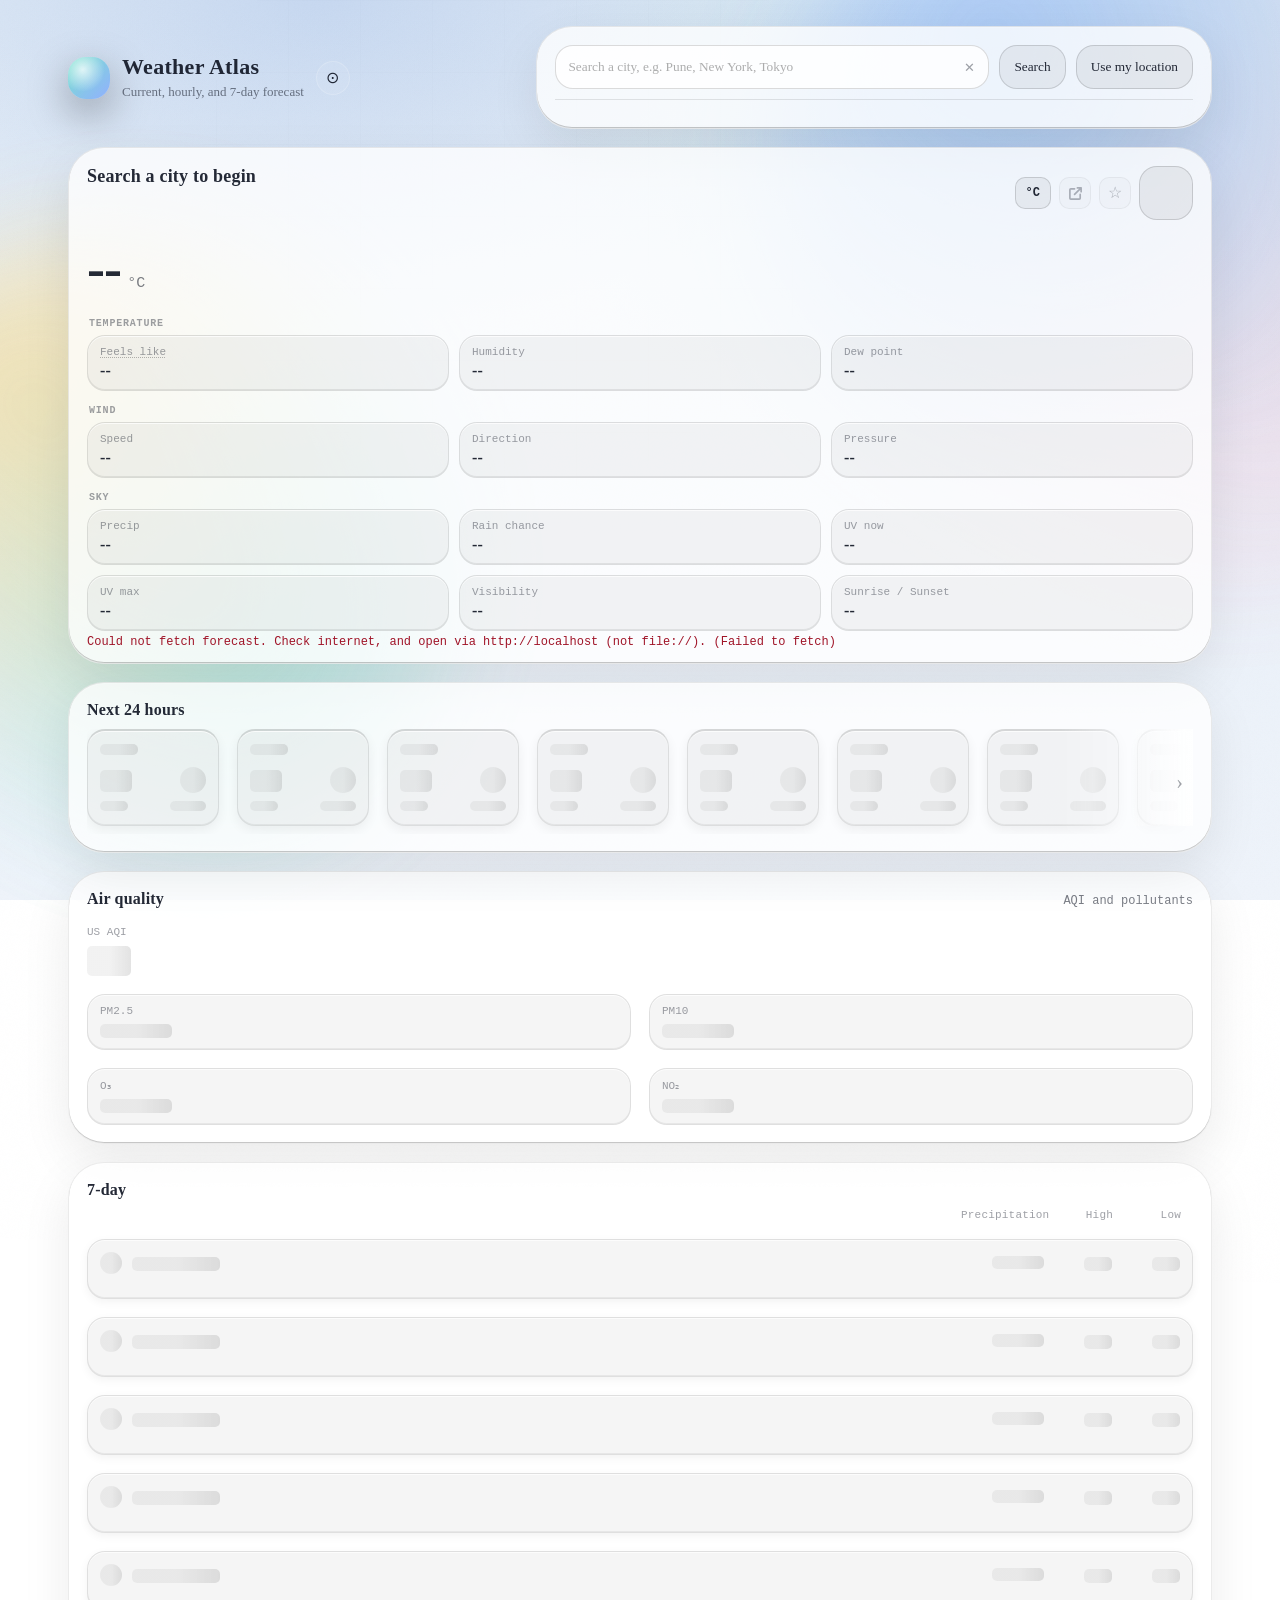
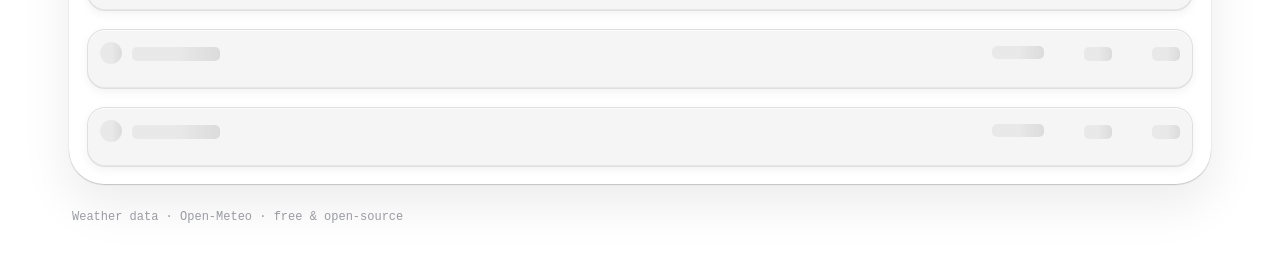
==== commit ee9b155a: "recent" ====
--- a/index.html
+++ b/index.html
@@ -30,12 +30,13 @@
     <main class="app">
       <div class="offlineBanner" id="offlineBanner" hidden>Offline &mdash; showing cached data</div>
       <header class="top">
-        <div class="brand">
+        <div class="brand brandRow">
           <div class="mark" aria-hidden="true"></div>
           <div>
             <div class="name">Weather Atlas</div>
             <div class="tag">Current, hourly, and 7-day forecast</div>
           </div>
+          <button class="themeToggleBtn" id="themeToggleBtn" type="button" title="Appearance: auto" aria-label="Toggle appearance">⊙</button>
         </div>
 
         <form class="search" id="searchForm" autocomplete="off">
@@ -61,6 +62,9 @@
             <!-- populated by JS -->
           </div>
           <div class="favs" id="favs" hidden>
+            <!-- populated by JS -->
+          </div>
+          <div class="recents" id="recents" hidden>
             <!-- populated by JS -->
           </div>
         </form>
@@ -103,53 +107,68 @@
           </div>
 
           <div class="stats" id="stats" hidden>
-            <div class="stat">
-              <div class="k kTip" data-tip="Accounts for humidity &amp; wind chill">Feels</div>
-              <div class="v" id="feels">--</div>
-            </div>
-            <div class="stat">
-              <div class="k">Humidity</div>
-              <div class="v" id="hum">--</div>
-            </div>
-            <div class="stat">
-              <div class="k">Wind</div>
-              <div class="v" id="wind">--</div>
-            </div>
-            <div class="stat">
-              <div class="k">Wind direction</div>
-              <div class="v" id="windDir">--</div>
-            </div>
-            <div class="stat">
-              <div class="k">Precip</div>
-              <div class="v" id="precip">--</div>
-            </div>
-            <div class="stat">
-              <div class="k">Rain chance</div>
-              <div class="v" id="popNow">--</div>
-            </div>
-            <div class="stat">
-              <div class="k">Dew point</div>
-              <div class="v" id="dew">--</div>
-            </div>
-            <div class="stat">
-              <div class="k">UV</div>
-              <div class="v" id="uv">--</div>
-            </div>
-            <div class="stat">
-              <div class="k">UV max</div>
-              <div class="v" id="uvMax">--</div>
-            </div>
-            <div class="stat">
-              <div class="k">Visibility</div>
-              <div class="v" id="vis">--</div>
-            </div>
-            <div class="stat">
-              <div class="k">Pressure</div>
-              <div class="v" id="press">--</div>
-            </div>
-            <div class="stat">
-              <div class="k">Sunrise / Sunset</div>
-              <div class="v" id="sun">--</div>
+            <div class="statGroup">
+              <div class="statGroupLabel">Temperature</div>
+              <div class="statRow">
+                <div class="stat">
+                  <div class="k kTip" data-tip="Accounts for humidity &amp; wind chill">Feels like</div>
+                  <div class="v" id="feels">--</div>
+                </div>
+                <div class="stat">
+                  <div class="k">Humidity</div>
+                  <div class="v" id="hum">--</div>
+                </div>
+                <div class="stat">
+                  <div class="k">Dew point</div>
+                  <div class="v" id="dew">--</div>
+                </div>
+              </div>
+            </div>
+            <div class="statGroup">
+              <div class="statGroupLabel">Wind</div>
+              <div class="statRow">
+                <div class="stat">
+                  <div class="k">Speed</div>
+                  <div class="v" id="wind">--</div>
+                </div>
+                <div class="stat">
+                  <div class="k">Direction</div>
+                  <div class="v" id="windDir">--</div>
+                </div>
+                <div class="stat">
+                  <div class="k">Pressure</div>
+                  <div class="v" id="press">--</div>
+                </div>
+              </div>
+            </div>
+            <div class="statGroup">
+              <div class="statGroupLabel">Sky</div>
+              <div class="statRow">
+                <div class="stat">
+                  <div class="k">Precip</div>
+                  <div class="v" id="precip">--</div>
+                </div>
+                <div class="stat">
+                  <div class="k">Rain chance</div>
+                  <div class="v" id="popNow">--</div>
+                </div>
+                <div class="stat">
+                  <div class="k">UV now</div>
+                  <div class="v" id="uv">--</div>
+                </div>
+                <div class="stat">
+                  <div class="k">UV max</div>
+                  <div class="v" id="uvMax">--</div>
+                </div>
+                <div class="stat">
+                  <div class="k">Visibility</div>
+                  <div class="v" id="vis">--</div>
+                </div>
+                <div class="stat">
+                  <div class="k">Sunrise / Sunset</div>
+                  <div class="v" id="sun">--</div>
+                </div>
+              </div>
             </div>
           </div>
 
@@ -257,8 +276,11 @@
             <div class="panelHint" id="hourlyHint"></div>
           </div>
           <div class="tempArc" id="tempArc" hidden></div>
-          <div class="hourly" id="hourly" aria-label="Hourly forecast">
-            <!-- populated by JS -->
+          <div class="hourlyOuter" id="hourlyOuter">
+            <div class="hourly" id="hourly" aria-label="Hourly forecast">
+              <!-- populated by JS -->
+            </div>
+            <div class="hourlyScrollHint" id="hourlyScrollHint" aria-hidden="true">›</div>
           </div>
         </div>
 
--- a/styles.css
+++ b/styles.css
@@ -388,7 +388,7 @@
   border: 1px solid var(--stroke);
   border-radius: var(--radius2);
   padding: 18px;
-  box-shadow: var(--shadow2);
+  box-shadow: var(--shadow2), inset 0 1px 0 rgba(255, 255, 255, 0.16), inset 0 -1px 0 rgba(0, 0, 0, 0.22);
 }
 
 .searchRow {
@@ -561,7 +561,7 @@
   border: 1px solid var(--stroke);
   border-radius: var(--radius2);
   padding: 18px;
-  box-shadow: var(--shadow2);
+  box-shadow: var(--shadow2), inset 0 1px 0 rgba(255, 255, 255, 0.16), inset 0 -1px 0 rgba(0, 0, 0, 0.22);
   overflow: hidden;
   transform: translateY(6px);
   opacity: 0;
@@ -792,9 +792,31 @@
 
 .stats {
   margin-top: 18px;
+  display: flex;
+  flex-direction: column;
+  gap: 14px;
+}
+
+.statGroup {
+  display: flex;
+  flex-direction: column;
+  gap: 6px;
+}
+
+.statGroupLabel {
+  font-size: 10px;
+  font-family: var(--mono);
+  font-weight: 700;
+  letter-spacing: 0.8px;
+  text-transform: uppercase;
+  color: var(--muted2);
+  padding: 0 2px;
+}
+
+.statRow {
   display: grid;
-  grid-template-columns: repeat(2, minmax(0, 1fr));
-  gap: 18px;
+  grid-template-columns: repeat(3, minmax(0, 1fr));
+  gap: 10px;
 }
 
 .stat {
@@ -802,6 +824,7 @@
   border-radius: var(--radius);
   background: rgba(0, 0, 0, 0.26);
   border: 1px solid rgba(255, 255, 255, 0.12);
+  box-shadow: inset 0 1px 0 rgba(255, 255, 255, 0.10), inset 0 -1px 0 rgba(0, 0, 0, 0.20);
 }
 
 .stat .k {
@@ -1014,6 +1037,7 @@
   background: rgba(0, 0, 0, 0.24);
   border: 1px solid rgba(255, 255, 255, 0.12);
   border-top: 2.5px solid var(--tc, rgba(255, 255, 255, 0.14));
+  box-shadow: inset 0 1px 0 rgba(255, 255, 255, 0.08), inset 0 -1px 0 rgba(0, 0, 0, 0.18), 0 4px 12px rgba(0, 0, 0, 0.18);
   position: relative;
   overflow: hidden;
 }
@@ -1154,6 +1178,7 @@
   border-radius: var(--radius);
   background: rgba(0, 0, 0, 0.24);
   border: 1px solid rgba(255, 255, 255, 0.12);
+  box-shadow: inset 0 1px 0 rgba(255, 255, 255, 0.09), inset 0 -1px 0 rgba(0, 0, 0, 0.18), 0 3px 10px rgba(0, 0, 0, 0.15);
 }
 
 .dPrecipBar {
@@ -1350,8 +1375,8 @@
     grid-template-columns: auto 1fr;
     align-items: center;
   }
-  .stats {
-    grid-template-columns: repeat(4, minmax(0, 1fr));
+  .statRow {
+    grid-template-columns: repeat(3, minmax(0, 1fr));
   }
   .content {
     grid-template-columns: 1fr 1fr;
@@ -1405,6 +1430,9 @@
   }
   .dRow {
     grid-template-columns: 1fr 78px 52px 52px;
+  }
+  .statRow {
+    grid-template-columns: repeat(2, minmax(0, 1fr));
   }
 }
 
@@ -1491,6 +1519,7 @@
   border-radius: var(--radius);
   background: rgba(0, 0, 0, 0.24);
   border: 1px solid rgba(255, 255, 255, 0.12);
+  box-shadow: inset 0 1px 0 rgba(255, 255, 255, 0.09), inset 0 -1px 0 rgba(0, 0, 0, 0.18);
 }
 
 .airItem .v {
@@ -1732,6 +1761,7 @@
   .stat {
     background: rgba(0, 0, 0, 0.04);
     border-color: rgba(0, 0, 0, 0.09);
+    box-shadow: inset 0 1px 0 rgba(255, 255, 255, 0.70), inset 0 -1px 0 rgba(0, 0, 0, 0.08);
   }
 
   .sky {
@@ -1756,6 +1786,7 @@
     background: rgba(0, 0, 0, 0.04);
     border-color: rgba(0, 0, 0, 0.09);
     border-top-color: var(--tc, rgba(0, 0, 0, 0.12));
+    box-shadow: inset 0 1px 0 rgba(255, 255, 255, 0.70), inset 0 -1px 0 rgba(0, 0, 0, 0.06), 0 4px 12px rgba(0, 0, 0, 0.06);
   }
   .hCardNow {
     background: rgba(0, 120, 90, 0.06);
@@ -1771,6 +1802,7 @@
   .dRow {
     background: rgba(0, 0, 0, 0.04);
     border-color: rgba(0, 0, 0, 0.09);
+    box-shadow: inset 0 1px 0 rgba(255, 255, 255, 0.70), inset 0 -1px 0 rgba(0, 0, 0, 0.06), 0 3px 10px rgba(0, 0, 0, 0.05);
   }
   .dPrecipBar { background: rgba(0, 0, 0, 0.08); }
   .dTempBar   { background: rgba(0, 0, 0, 0.08); }
@@ -1778,6 +1810,7 @@
   .airItem {
     background: rgba(0, 0, 0, 0.04);
     border-color: rgba(0, 0, 0, 0.09);
+    box-shadow: inset 0 1px 0 rgba(255, 255, 255, 0.70), inset 0 -1px 0 rgba(0, 0, 0, 0.06);
   }
   .airSep { background: rgba(0, 0, 0, 0.08); }
 
@@ -1797,6 +1830,264 @@
 
   .scrollbar-color { scrollbar-color: rgba(0, 0, 0, 0.18) transparent; }
   .hourly { scrollbar-color: rgba(0, 0, 0, 0.18) transparent; }
+}
+
+/* ─── Skeleton loading ─────────────────────────────────────────────────── */
+
+@keyframes shimmer {
+  from { background-position: -200% 0; }
+  to   { background-position:  200% 0; }
+}
+
+.skeletonLine {
+  display: inline-block;
+  border-radius: 5px;
+  background: linear-gradient(
+    90deg,
+    rgba(128, 128, 128, 0.10) 25%,
+    rgba(128, 128, 128, 0.22) 50%,
+    rgba(128, 128, 128, 0.10) 75%
+  );
+  background-size: 200% 100%;
+  animation: shimmer 1.4s ease infinite;
+  vertical-align: middle;
+}
+
+/* ─── Empty state panels ───────────────────────────────────────────────── */
+
+.emptyState {
+  padding: 36px 16px;
+  text-align: center;
+  color: var(--muted2);
+  font-size: 13px;
+  font-family: var(--mono);
+}
+
+.emptyStateIcon {
+  font-size: 28px;
+  display: block;
+  margin-bottom: 10px;
+  opacity: 0.55;
+}
+
+/* ─── Hourly scroll hint ──────────────────────────────────────────────── */
+
+.hourlyOuter {
+  position: relative;
+}
+
+.hourlyOuter::after {
+  content: '';
+  position: absolute;
+  right: 0;
+  top: 0;
+  bottom: 8px;
+  width: 64px;
+  background: linear-gradient(to right, transparent, var(--surface2) 88%);
+  pointer-events: none;
+  transition: opacity 300ms ease;
+}
+
+.hourlyOuter.scrolled::after {
+  opacity: 0;
+}
+
+.hourlyScrollHint {
+  position: absolute;
+  right: 10px;
+  top: 50%;
+  transform: translateY(-50%);
+  font-size: 20px;
+  line-height: 1;
+  color: var(--muted2);
+  pointer-events: none;
+  transition: opacity 300ms ease;
+  z-index: 2;
+}
+
+.hourlyOuter.scrolled .hourlyScrollHint {
+  opacity: 0;
+}
+
+/* ─── Wind compass ─────────────────────────────────────────────────────── */
+
+.compassWrap {
+  display: flex;
+  align-items: center;
+  gap: 6px;
+}
+
+/* ─── Theme toggle ─────────────────────────────────────────────────────── */
+
+.themeToggleBtn {
+  width: 34px;
+  height: 34px;
+  border-radius: 50%;
+  border: 1px solid rgba(255, 255, 255, 0.18);
+  background: rgba(255, 255, 255, 0.07);
+  color: var(--text);
+  font-size: 16px;
+  line-height: 1;
+  display: grid;
+  place-items: center;
+  cursor: pointer;
+  transition: background 150ms ease, border-color 150ms ease, transform 250ms ease;
+  flex-shrink: 0;
+  user-select: none;
+}
+
+.themeToggleBtn:hover {
+  background: rgba(255, 255, 255, 0.12);
+  border-color: rgba(255, 255, 255, 0.30);
+  transform: rotate(22deg);
+}
+
+.brandRow {
+  display: flex;
+  align-items: center;
+  gap: 12px;
+}
+
+/* ─── Recent searches ──────────────────────────────────────────────────── */
+
+.recents {
+  margin-top: 10px;
+  border-top: 1px solid rgba(255, 255, 255, 0.1);
+  padding-top: 10px;
+}
+
+.recentsLabel {
+  font-size: 10px;
+  font-family: var(--mono);
+  color: var(--muted2);
+  letter-spacing: 0.5px;
+  text-transform: uppercase;
+  margin-bottom: 7px;
+}
+
+.recentsList {
+  display: flex;
+  flex-wrap: wrap;
+  gap: 6px;
+}
+
+.recentChip {
+  display: inline-flex;
+  align-items: center;
+  gap: 4px;
+  padding: 4px 10px;
+  border-radius: 99px;
+  border: 1px solid rgba(255, 255, 255, 0.11);
+  background: rgba(255, 255, 255, 0.04);
+  font-size: 11px;
+  font-family: var(--mono);
+  color: var(--muted);
+  cursor: pointer;
+  transition: background 120ms ease, border-color 120ms ease, color 120ms ease;
+  user-select: none;
+  max-width: 200px;
+  white-space: nowrap;
+  overflow: hidden;
+  text-overflow: ellipsis;
+}
+
+.recentChip:hover {
+  background: rgba(255, 255, 255, 0.08);
+  border-color: rgba(255, 255, 255, 0.22);
+  color: var(--text);
+}
+
+/* ─── Forced light mode ────────────────────────────────────────────────── */
+
+html[data-cm="light"] {
+  --bg0: #eef3fa; --bg1: #e4edf6;
+  --sky-glow: rgba(80, 130, 215, 0.20);
+  --mint-glow: rgba(70, 190, 160, 0.12);
+  --blob-a-1: rgba(255, 205, 80, 0.55); --blob-a-2: rgba(60, 200, 165, 0.42);
+  --blob-b-1: rgba(100, 150, 255, 0.52); --blob-b-2: rgba(255, 100, 145, 0.16);
+  --grid-opacity: 0.18;
+  --card: rgba(255, 255, 255, 0.70); --card2: rgba(255, 255, 255, 0.88);
+  --stroke: rgba(0, 0, 0, 0.08); --stroke2: rgba(0, 0, 0, 0.14);
+  --text: rgba(12, 18, 32, 0.90); --muted: rgba(12, 18, 32, 0.55);
+  --muted2: rgba(12, 18, 32, 0.40);
+  --good: #006a4e; --warn: #7a5200; --bad: #a01428;
+  --shadow: 0 22px 70px rgba(0, 0, 0, 0.10);
+  --shadow2: 0 18px 50px rgba(0, 0, 0, 0.08);
+  --surface: rgba(255, 255, 255, 0.88); --surface2: rgba(255, 255, 255, 0.78);
+  color-scheme: light;
+}
+
+html[data-cm="light"] .grain { mix-blend-mode: multiply; opacity: 0.06; }
+html[data-cm="light"] .weatherFx { opacity: 0.45; }
+html[data-cm="light"] .gridlines {
+  background:
+    linear-gradient(to right, rgba(0, 0, 0, 0.04) 1px, transparent 1px) 0 0 / 72px 72px,
+    linear-gradient(to bottom, rgba(0, 0, 0, 0.04) 1px, transparent 1px) 0 0 / 72px 72px;
+}
+html[data-cm="light"] .input {
+  background: rgba(255, 255, 255, 0.82);
+  color: var(--text);
+}
+html[data-cm="light"] .input::placeholder { color: rgba(0, 0, 0, 0.32); }
+html[data-cm="light"] .input:focus {
+  border-color: rgba(0, 120, 90, 0.45);
+  box-shadow: 0 0 0 3px rgba(0, 120, 90, 0.10);
+}
+html[data-cm="light"] .btn { border-color: rgba(0,0,0,0.14); background: rgba(0,0,0,0.05); }
+html[data-cm="light"] .btn:hover { background: rgba(0,0,0,0.08); border-color: rgba(0,0,0,0.20); }
+html[data-cm="light"] .btn.ghost { background: rgba(0,0,0,0.06); }
+html[data-cm="light"] .stat { background: rgba(0,0,0,0.04); border-color: rgba(0,0,0,0.09); box-shadow: inset 0 1px 0 rgba(255,255,255,0.70), inset 0 -1px 0 rgba(0,0,0,0.06); }
+html[data-cm="light"] .hCard { background: rgba(0,0,0,0.04); border-color: rgba(0,0,0,0.09); box-shadow: inset 0 1px 0 rgba(255,255,255,0.70), inset 0 -1px 0 rgba(0,0,0,0.06), 0 4px 12px rgba(0,0,0,0.06); }
+html[data-cm="light"] .hCardNow { background: rgba(0,120,90,0.06); border-color: rgba(0,150,110,0.30) !important; }
+html[data-cm="light"] .dRow { background: rgba(0,0,0,0.04); border-color: rgba(0,0,0,0.09); box-shadow: inset 0 1px 0 rgba(255,255,255,0.70), inset 0 -1px 0 rgba(0,0,0,0.06), 0 3px 10px rgba(0,0,0,0.05); }
+html[data-cm="light"] .airItem { background: rgba(0,0,0,0.04); border-color: rgba(0,0,0,0.09); box-shadow: inset 0 1px 0 rgba(255,255,255,0.70), inset 0 -1px 0 rgba(0,0,0,0.06); }
+html[data-cm="light"] .badge { background: rgba(0,0,0,0.06); border-color: rgba(0,0,0,0.14); }
+html[data-cm="light"] .unitBtn { border-color: rgba(0,0,0,0.14); background: rgba(0,0,0,0.05); }
+html[data-cm="light"] .pinBtn { border-color: rgba(0,0,0,0.14); background: rgba(0,0,0,0.05); }
+html[data-cm="light"] .shareBtn { border-color: rgba(0,0,0,0.14); background: rgba(0,0,0,0.05); }
+html[data-cm="light"] .themeToggleBtn { border-color: rgba(0,0,0,0.14); background: rgba(0,0,0,0.05); }
+html[data-cm="light"] .sky {
+  background: linear-gradient(120deg, rgba(60,200,165,0.10), rgba(100,150,255,0.08), rgba(255,205,80,0.08), rgba(255,100,145,0.06)), rgba(255,255,255,0.55);
+  border-color: rgba(0,0,0,0.09);
+}
+html[data-cm="light"] .skyArc { stroke: rgba(0,0,0,0.15); }
+html[data-cm="light"] .recents { border-top-color: rgba(0,0,0,0.10); }
+html[data-cm="light"] .recentChip { border-color: rgba(0,0,0,0.10); background: rgba(0,0,0,0.04); }
+html[data-cm="light"] .recentChip:hover { background: rgba(0,0,0,0.07); border-color: rgba(0,0,0,0.18); color: var(--text); }
+html[data-cm="light"] .favChip { border-color: rgba(0,0,0,0.12); background: rgba(0,0,0,0.04); }
+html[data-cm="light"] .kTip::after { background: rgba(240,244,252,0.98); border-color: rgba(0,0,0,0.12); color: var(--text); }
+html[data-cm="light"] .hourlyOuter::after { background: linear-gradient(to right, transparent, var(--surface2) 88%); }
+
+/* ─── Forced dark mode (on light-preference system) ────────────────────── */
+
+@media (prefers-color-scheme: light) {
+  html[data-cm="dark"] {
+    --bg0: #071021; --bg1: #0b1230; --sky-glow: #101c4a;
+    --mint-glow: rgba(130, 255, 217, 0.18);
+    --blob-a-1: rgba(255, 215, 138, 0.65); --blob-a-2: rgba(97, 228, 194, 0.55);
+    --blob-b-1: rgba(138, 169, 255, 0.65); --blob-b-2: rgba(255, 124, 169, 0.24);
+    --grid-opacity: 0.7;
+    --card: rgba(255,255,255,0.06); --card2: rgba(255,255,255,0.09);
+    --stroke: rgba(255,255,255,0.12); --stroke2: rgba(255,255,255,0.18);
+    --text: rgba(255,255,255,0.92); --muted: rgba(255,255,255,0.65);
+    --muted2: rgba(255,255,255,0.52);
+    --good: #6be4c7; --warn: #ffd48a; --bad: #ff8aa5;
+    --shadow: 0 22px 70px rgba(0,0,0,0.44);
+    --shadow2: 0 18px 50px rgba(0,0,0,0.34);
+    --surface: rgba(9,14,26,0.86); --surface2: rgba(9,14,26,0.74);
+    color-scheme: dark;
+  }
+  html[data-cm="dark"] .grain { mix-blend-mode: overlay; opacity: 0.18; }
+  html[data-cm="dark"] .weatherFx { opacity: 1; }
+  html[data-cm="dark"] .input { background: rgba(0,0,0,0.22); color: var(--text); }
+  html[data-cm="dark"] .input::placeholder { color: rgba(255,255,255,0.5); }
+  html[data-cm="dark"] .input:focus { border-color: rgba(130,255,217,0.5); box-shadow: 0 0 0 3px rgba(130,255,217,0.12); }
+  html[data-cm="dark"] .btn { border-color: rgba(255,255,255,0.22); background: rgba(255,255,255,0.08); }
+  html[data-cm="dark"] .stat { background: rgba(0,0,0,0.26); border-color: rgba(255,255,255,0.12); box-shadow: inset 0 1px 0 rgba(255,255,255,0.10), inset 0 -1px 0 rgba(0,0,0,0.20); }
+  html[data-cm="dark"] .hCard { background: rgba(0,0,0,0.24); border-color: rgba(255,255,255,0.12); box-shadow: inset 0 1px 0 rgba(255,255,255,0.08), inset 0 -1px 0 rgba(0,0,0,0.18), 0 4px 12px rgba(0,0,0,0.18); }
+  html[data-cm="dark"] .dRow { background: rgba(0,0,0,0.24); border-color: rgba(255,255,255,0.12); box-shadow: inset 0 1px 0 rgba(255,255,255,0.09), inset 0 -1px 0 rgba(0,0,0,0.18), 0 3px 10px rgba(0,0,0,0.15); }
+  html[data-cm="dark"] .airItem { background: rgba(0,0,0,0.24); border-color: rgba(255,255,255,0.12); box-shadow: inset 0 1px 0 rgba(255,255,255,0.09), inset 0 -1px 0 rgba(0,0,0,0.18); }
+  html[data-cm="dark"] .badge { background: rgba(0,0,0,0.2); border-color: rgba(255,255,255,0.15); }
 }
 
 @media (prefers-reduced-motion: reduce) {
